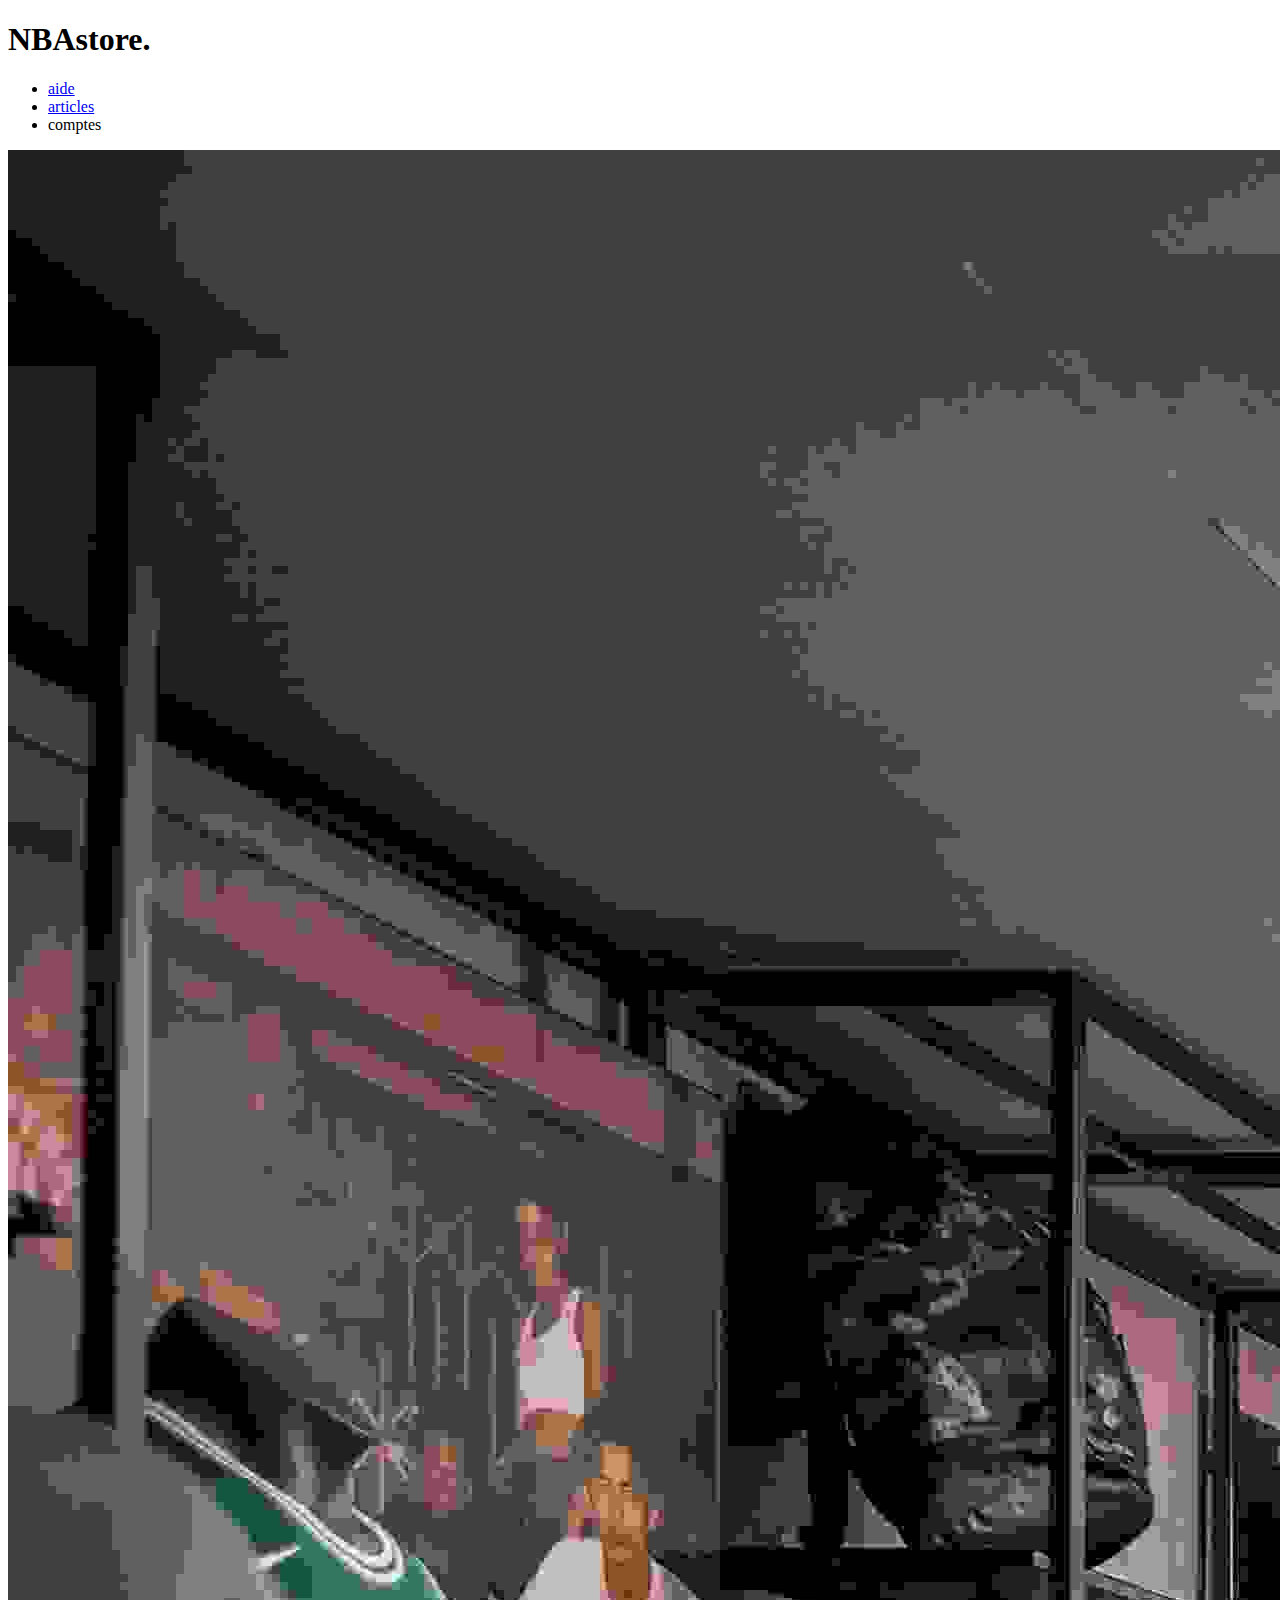
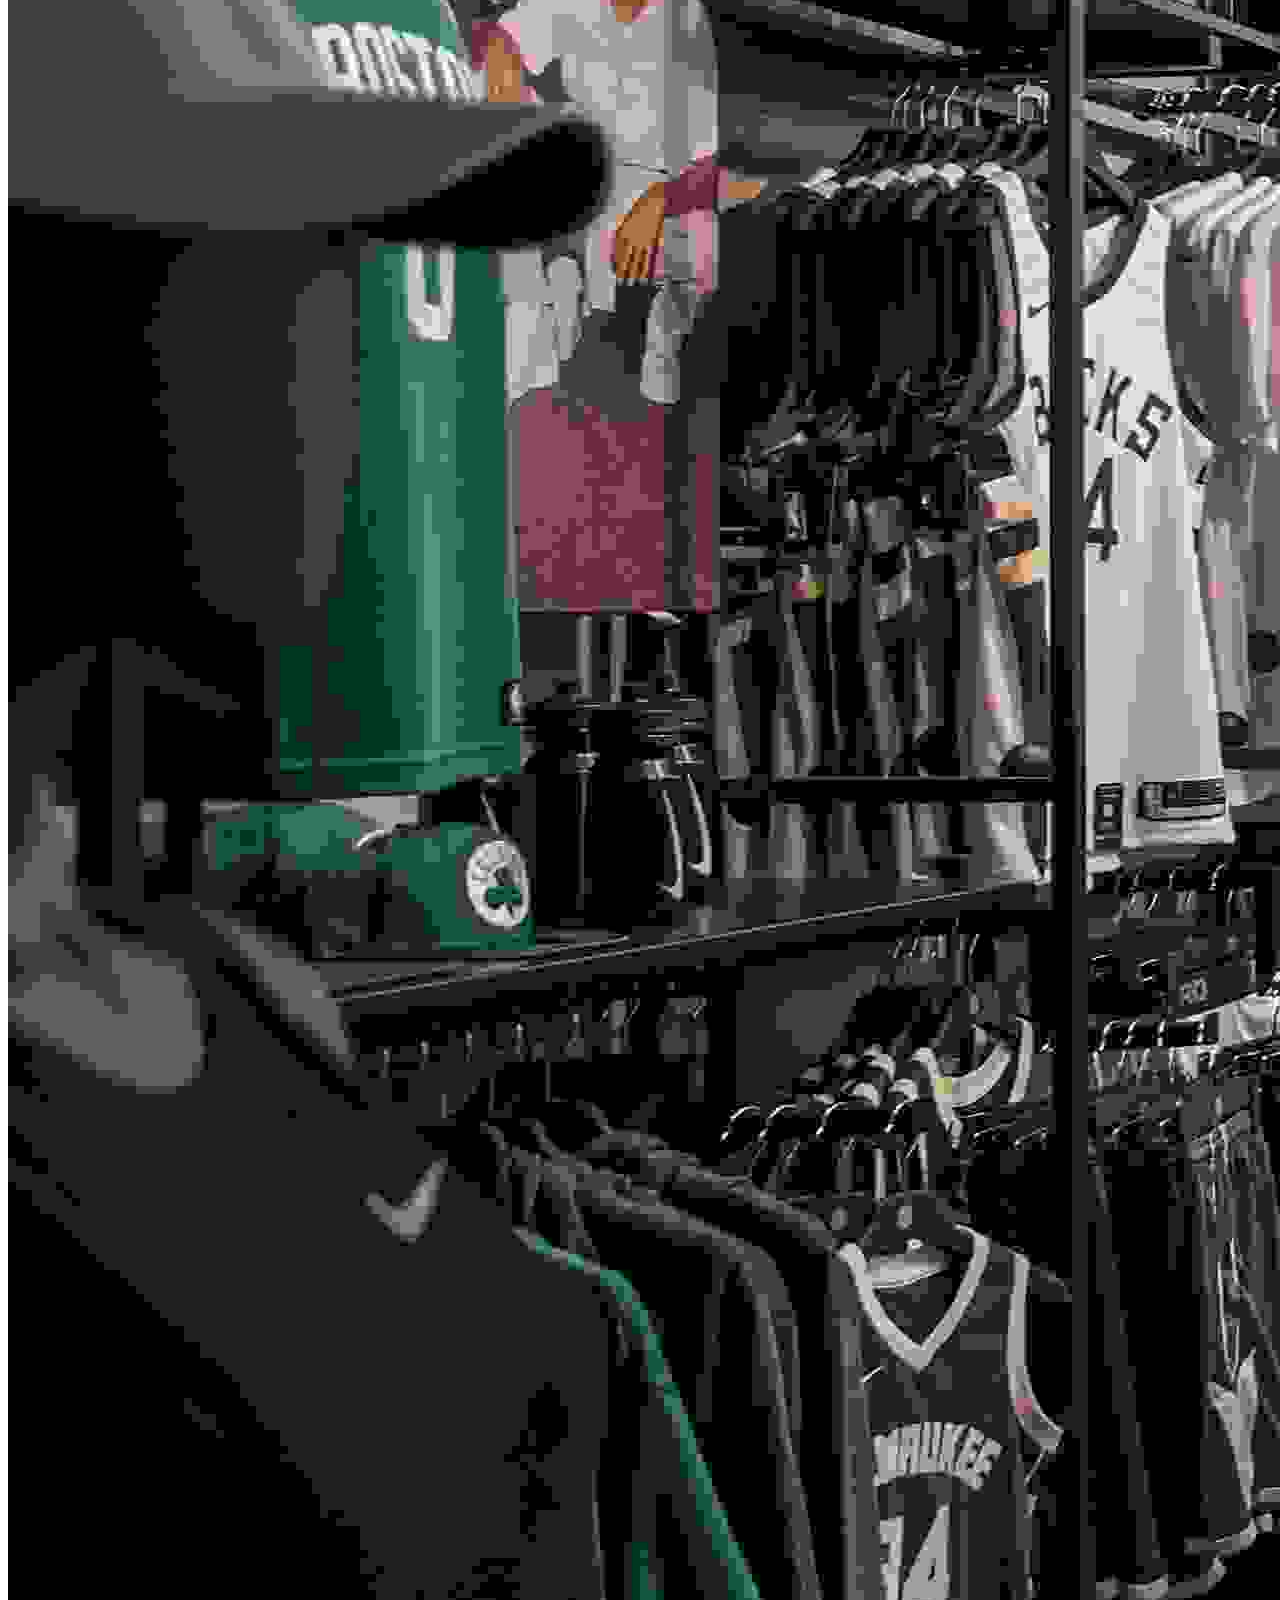
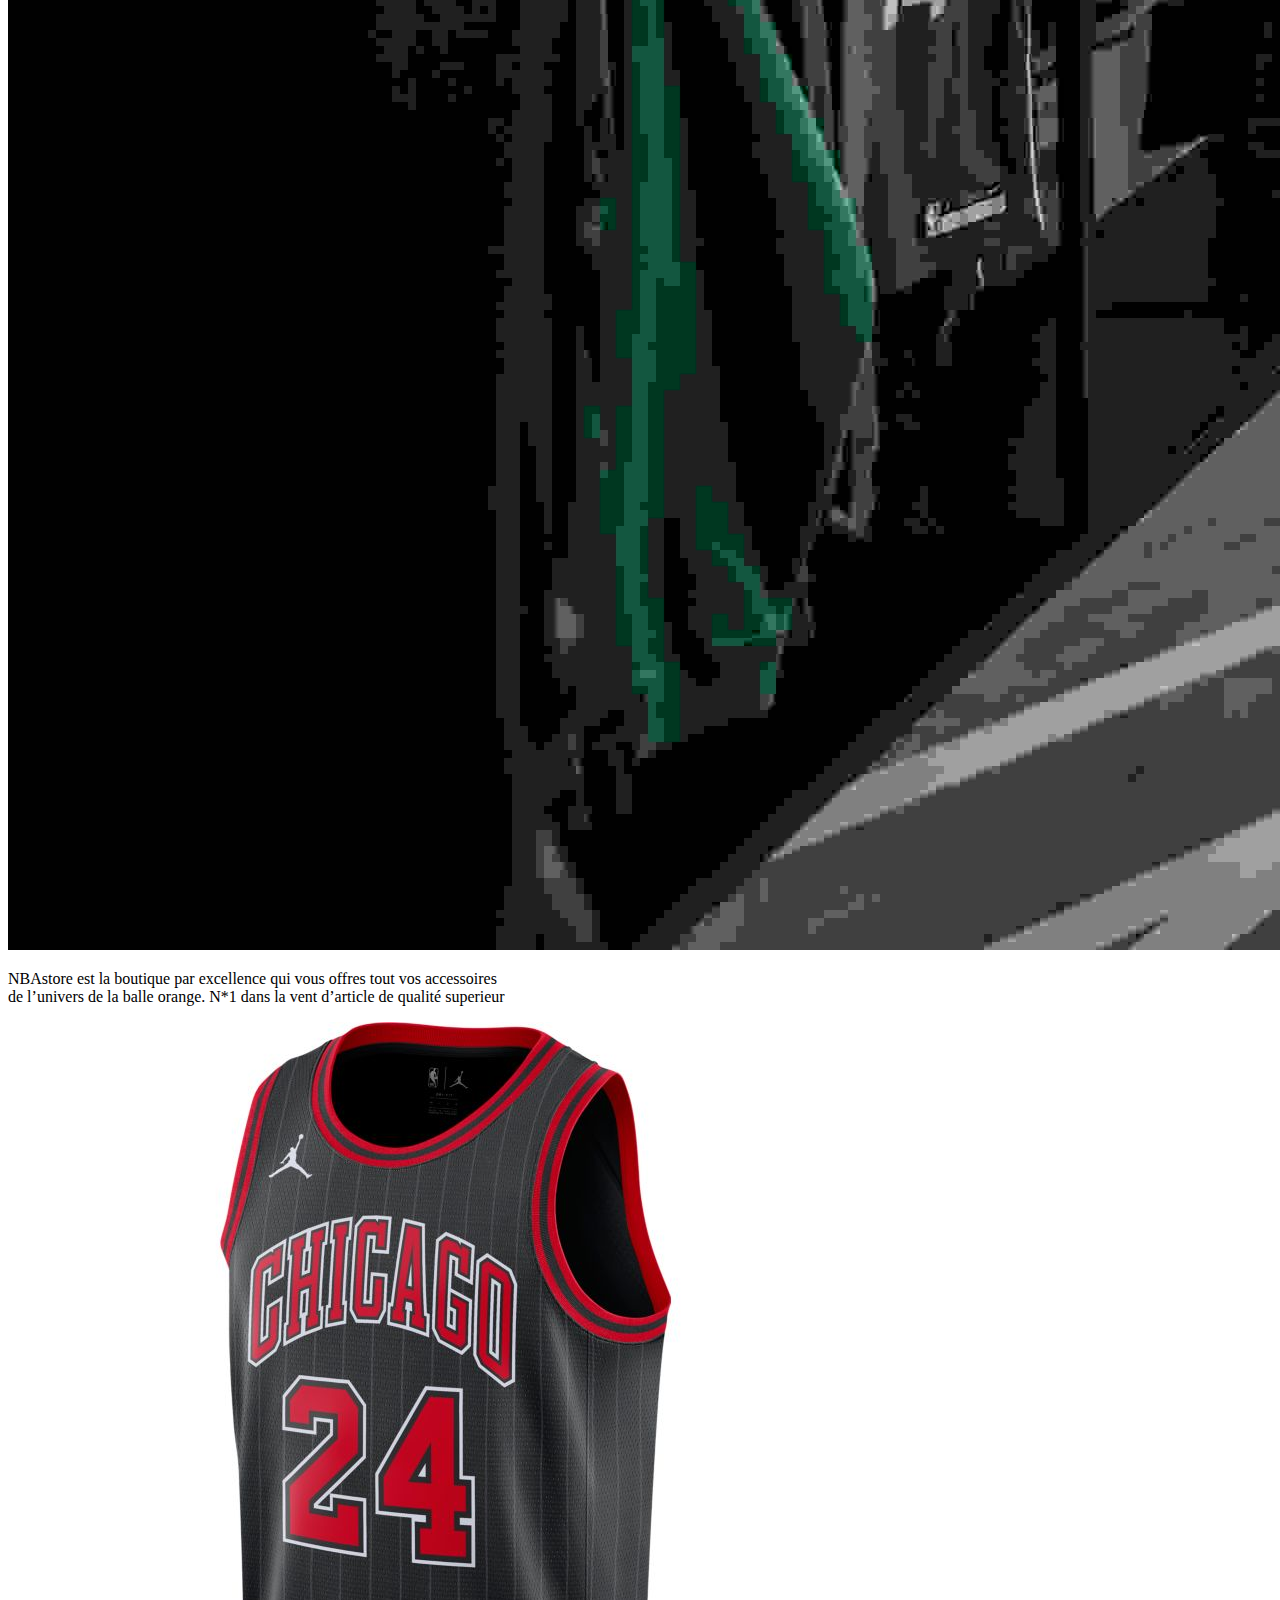
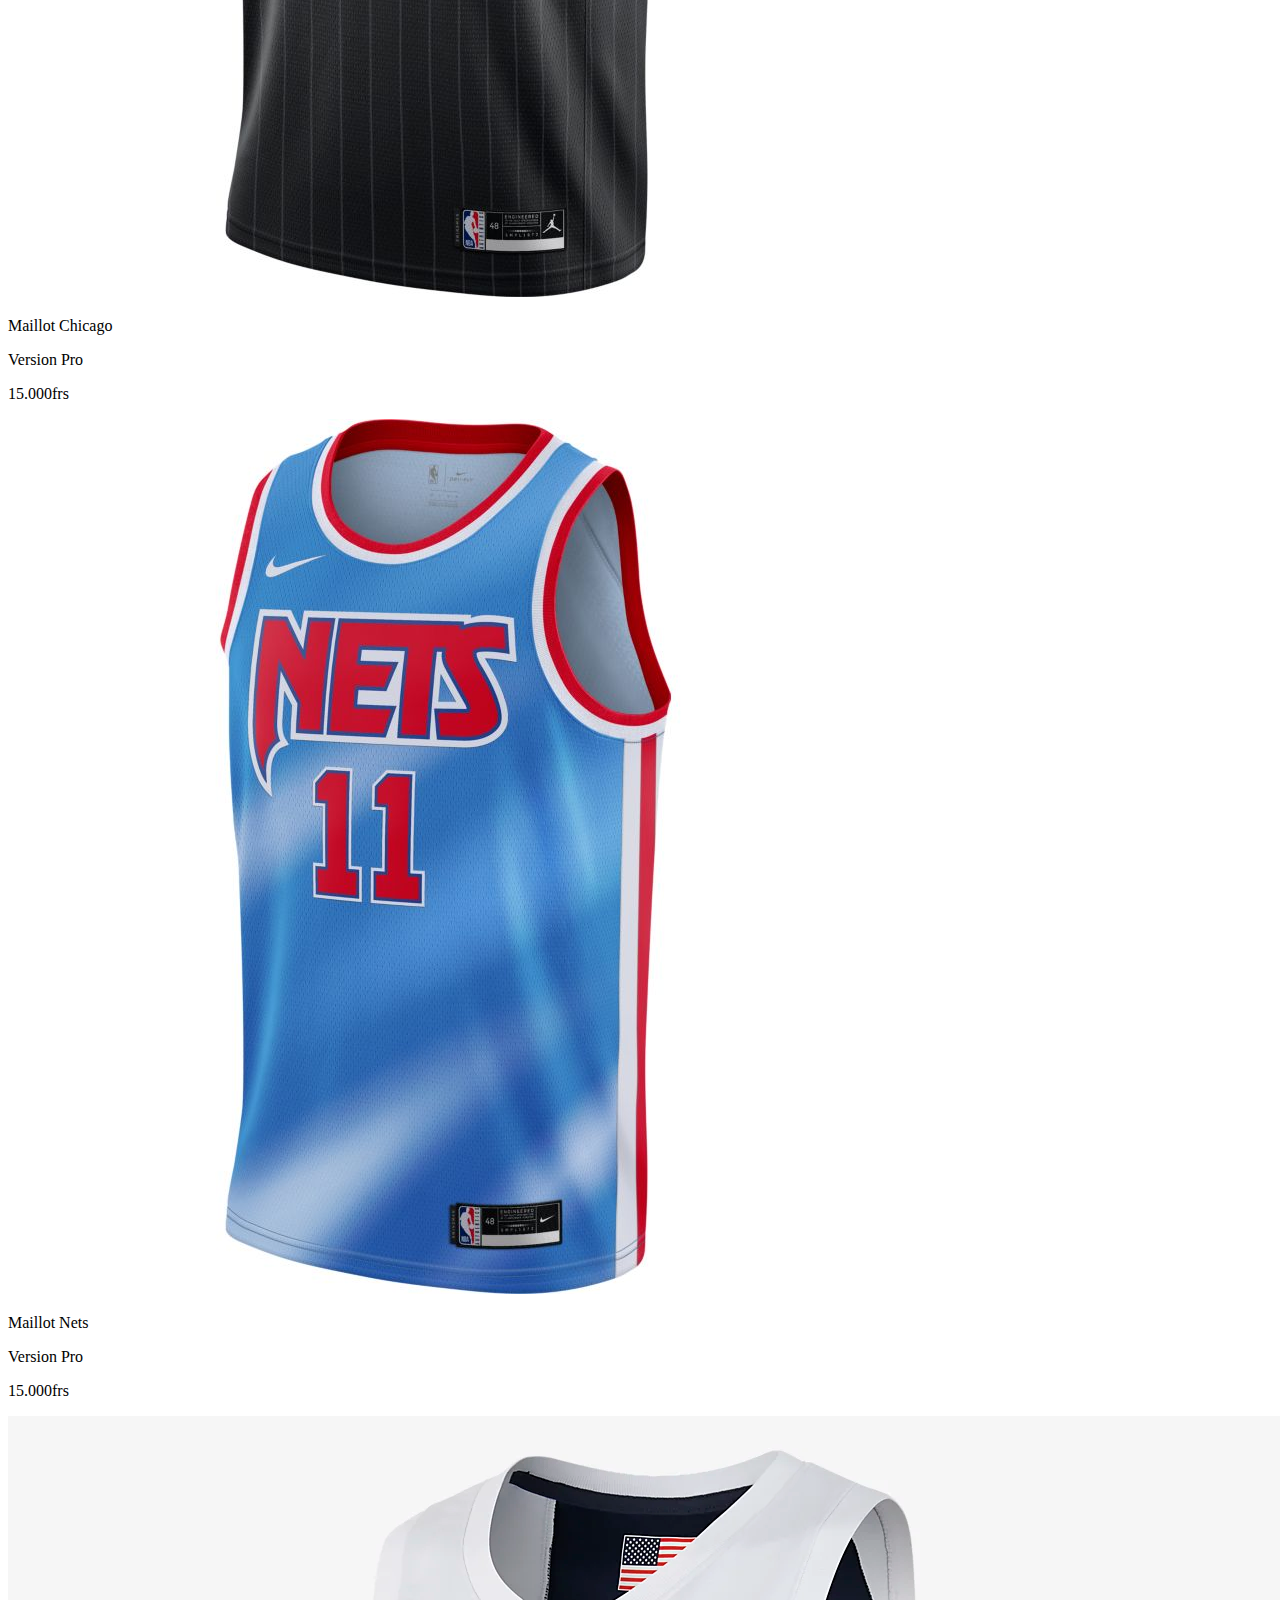
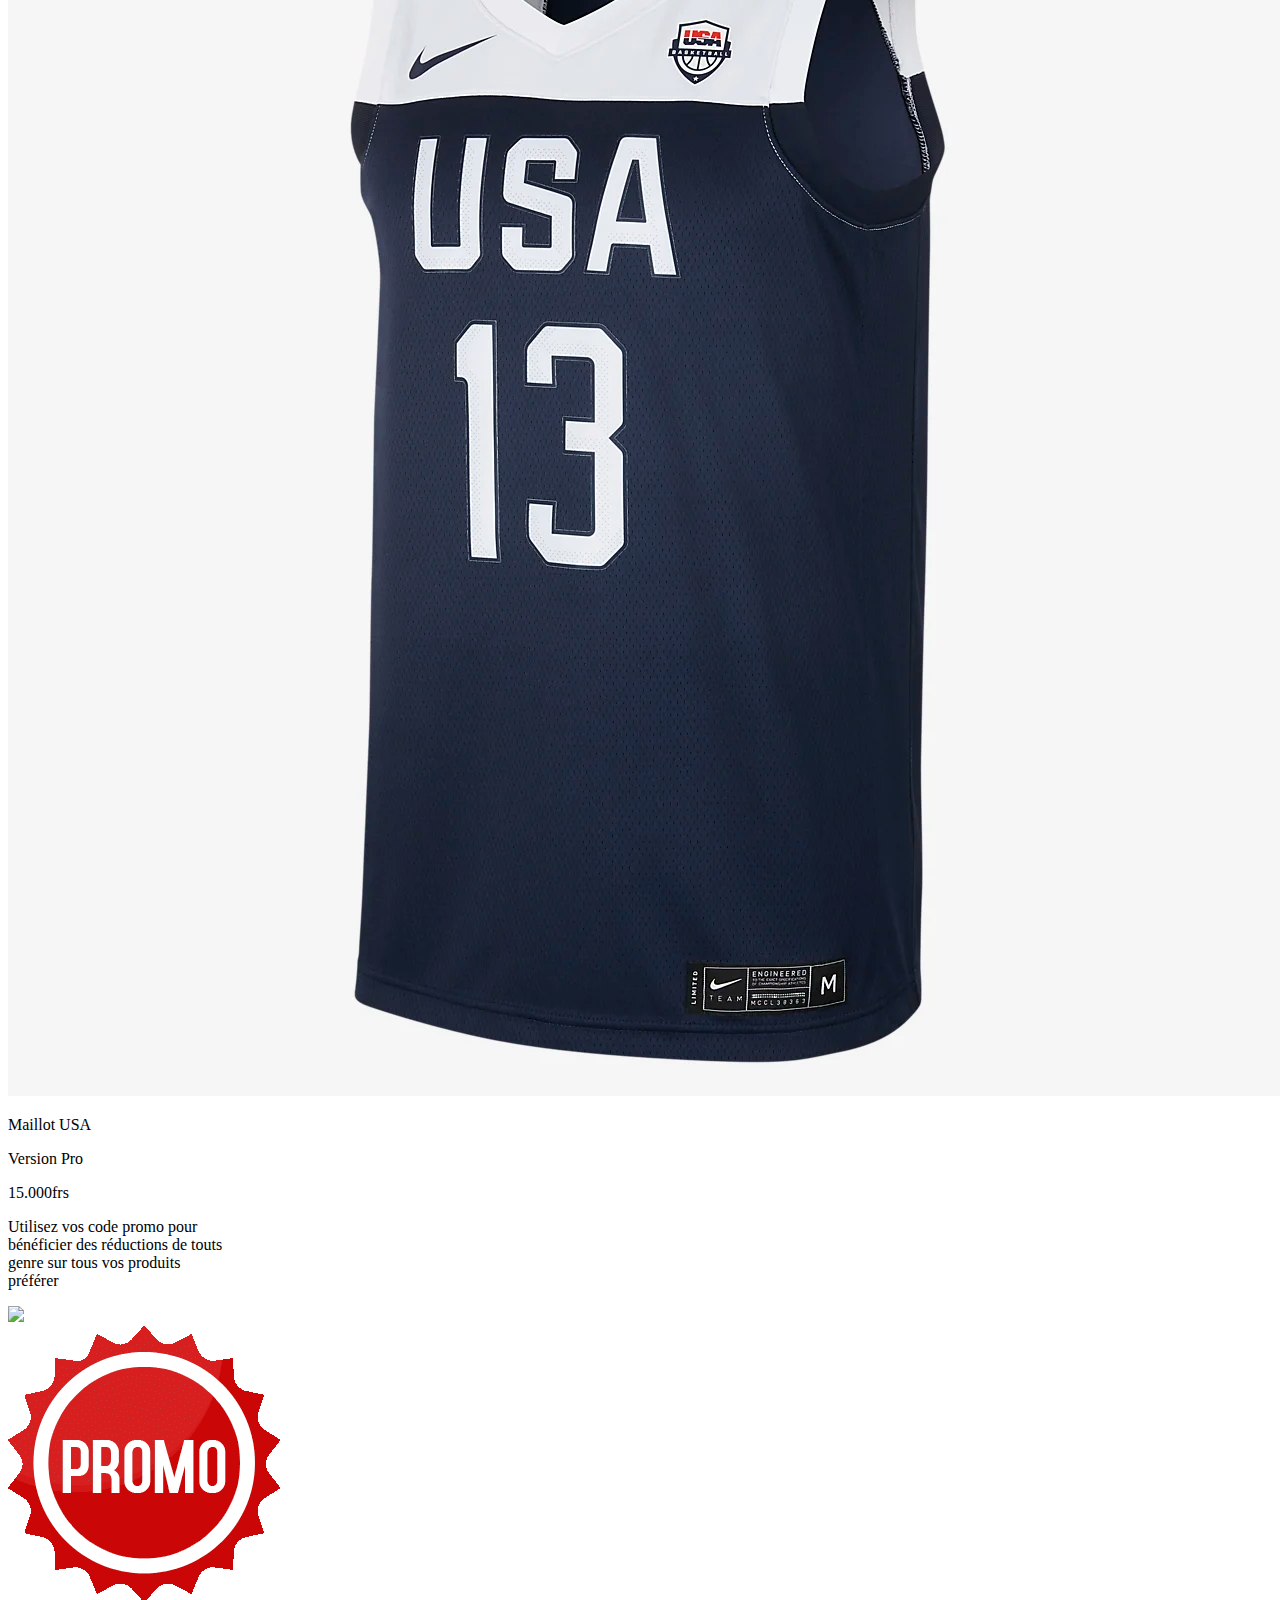
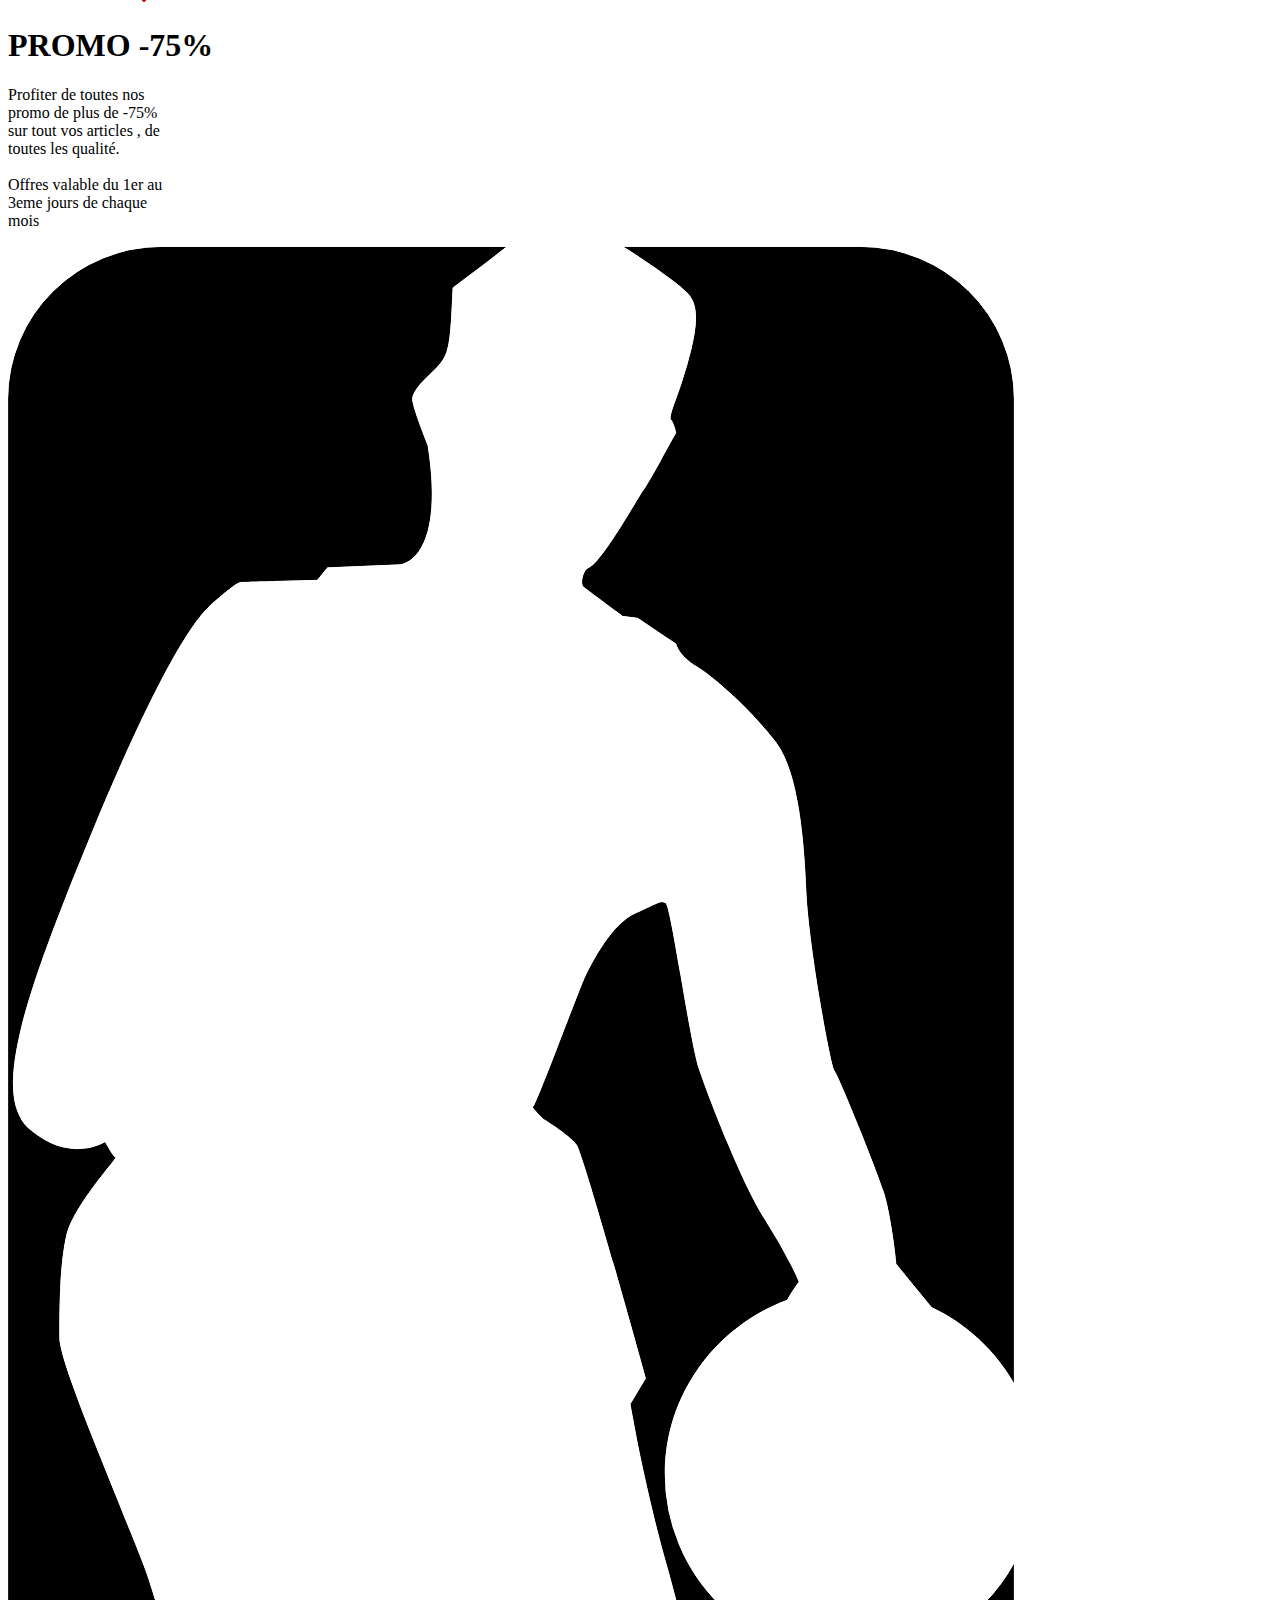
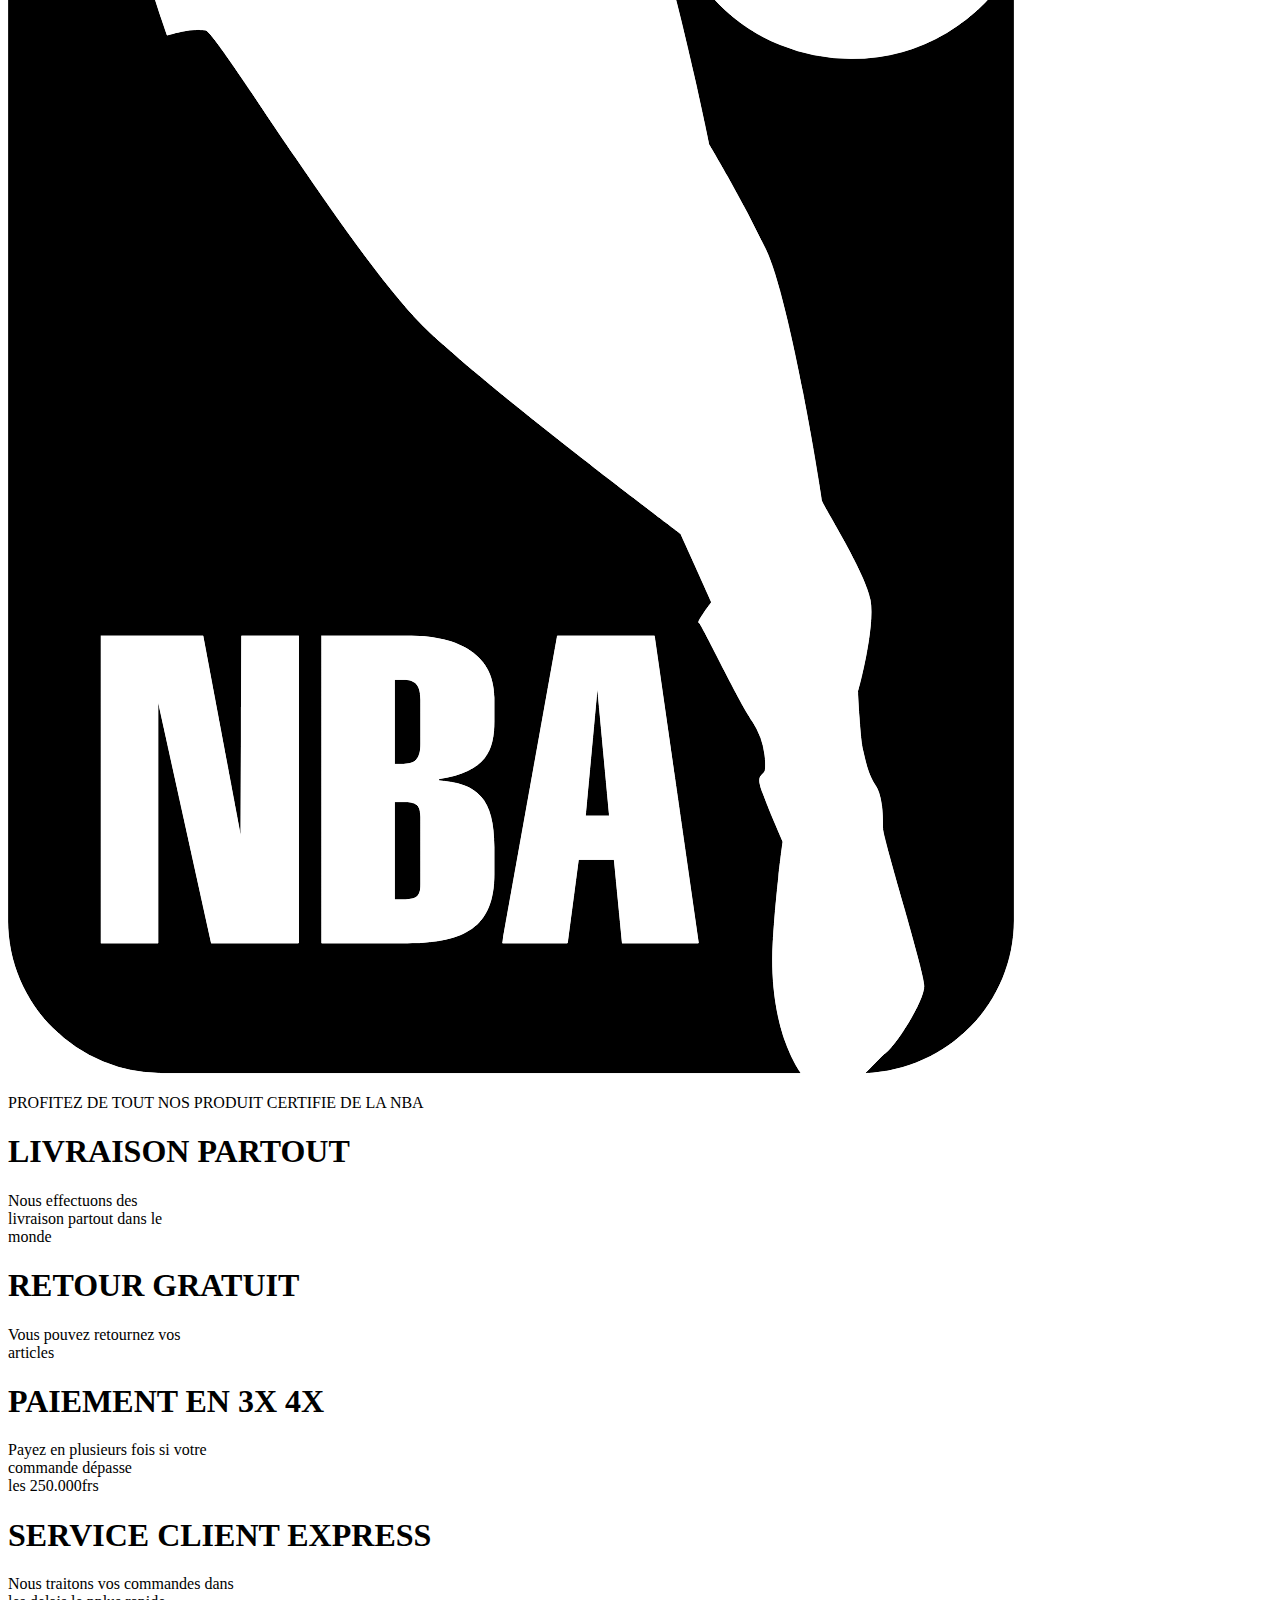
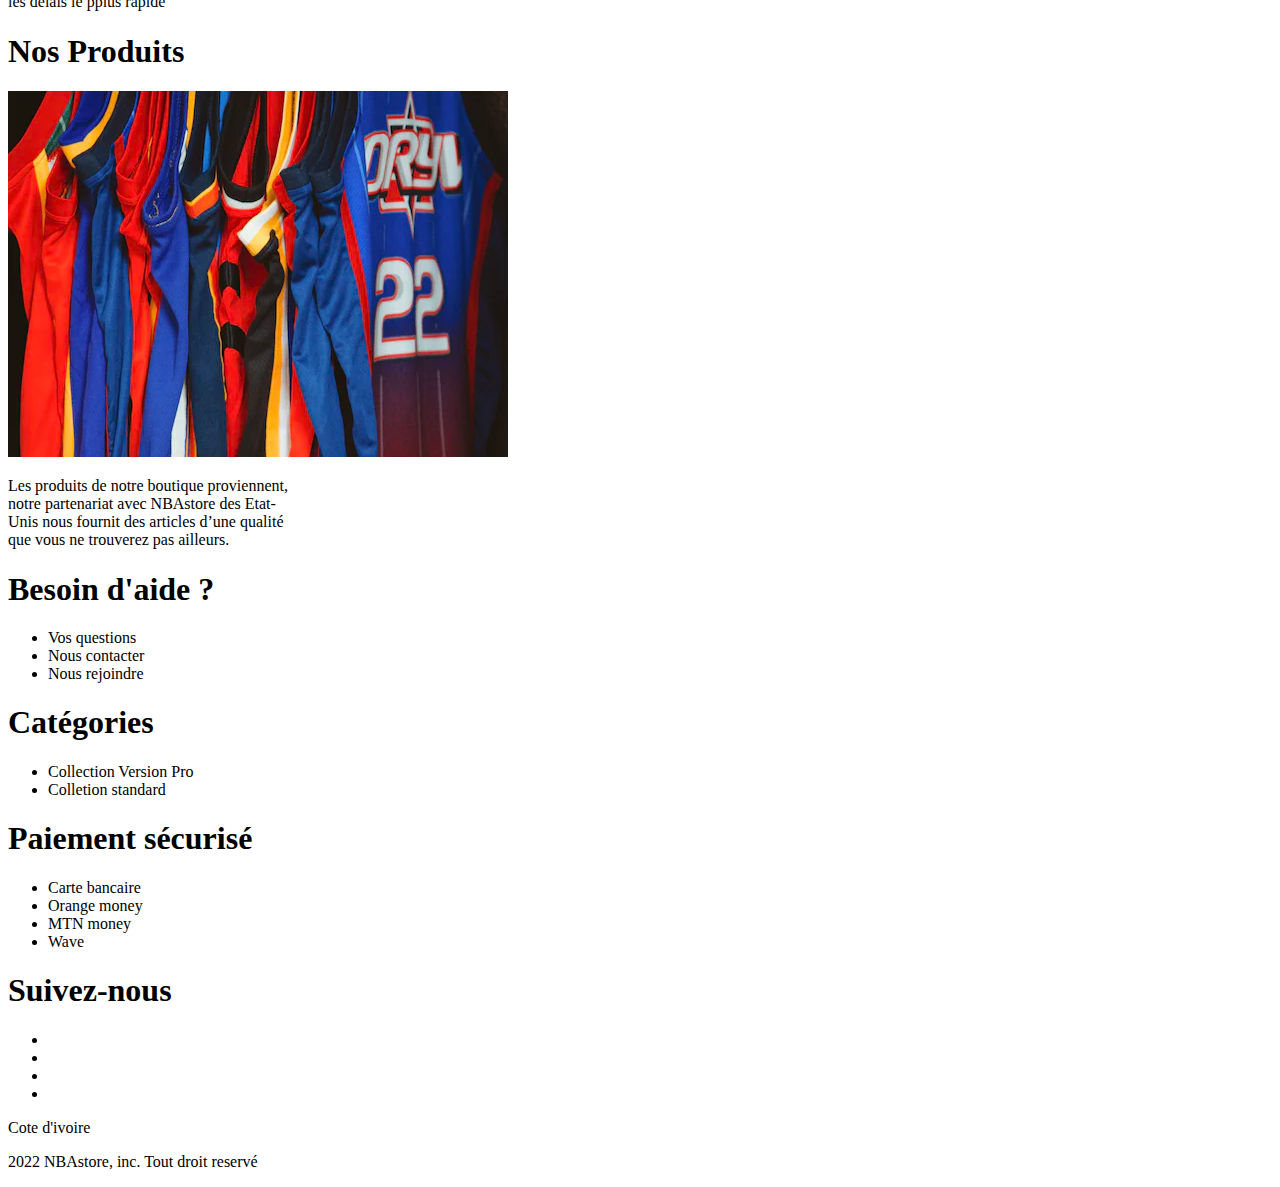
==== html/index.html @ 45d35128 "sauver" ====
<!DOCTYPE html>
<html lang="en">
<head>
    <meta charset="UTF-8">
    <meta http-equiv="X-UA-Compatible" content="IE=edge">
    <meta name="viewport" content="width=device-width, initial-scale=1.0">
    <link rel="stylesheet" href="https://cdnjs.cloudflare.com/ajax/libs/font-awesome/6.3.0/css/all.min.css" integrity="sha512-SzlrxWUlpfuzQ+pcUCosxcglQRNAq/DZjVsC0lE40xsADsfeQoEypE+enwcOiGjk/bSuGGKHEyjSoQ1zVisanQ==" crossorigin="anonymous" referrerpolicy="no-referrer" />
    <link rel="stylesheet" href="style.css">
    <title>Projet e-commerce</title>
</head>

<body>
    <header>
        <h1>NBAstore.</h1>
        <a href="panier.html"><i class="fa fa-solid fa-cart-shopping"></i></a>
        <nav>
            <ul>
                <li><a href="aide.html">aide</a></li>
                <li><a href="#">articles</a></li>
                <li>comptes</li>
            </ul>
        </nav>
    </header>

    <section id="main-idea">
        <div class="space_color"></div>
        <img src="../images/img1.jpg">
        <p>NBAstore est la boutique par excellence qui vous offres tout vos  accessoires<br> de l’univers de la balle orange. N*1 dans la vent d’article de qualité superieur </p>

        <div class="border"></div>

        <div class="offres">
            <div class="offre1">
                <img src="../images/img2.jpg">
                <p>Maillot Chicago</p>
                <p>Version Pro</p>
                <p>15.000frs</p>
            </p><i class="fa-solid fa-cart-shopping"></i>
        </div>
        <div class="offre2">
            <img src="../images/img3.jpg">
            <p>Maillot Nets</p>
            <p>Version Pro</p>
            <p>15.000frs</p>
        </p><i class="fa-solid fa-cart-shopping"></i>
    </div>
    <div class="offre3">
        <img src="../images/img4.webp">
        <p>Maillot USA</p>
        <p>Version Pro</p>
        <p>15.000frs</p>
    </p><i class="fa-solid fa-cart-shopping"></i>
</div>
    </section>

    <section id="body">
        <div class="code-promo">
            <p>Utilisez vos code promo  pour<br> bénéficier des réductions de touts<br> genre sur tous vos produits<br>
                préférer</p>

                <img src="images/code-promo-strategie-webmarketing.png">
    </div>
    <div class="promo">
        <img src="../images/promo-forfait.png">

        <h1>PROMO -75%</h1>
        <p>Profiter de toutes nos<br> promo de plus  de -75% <br>sur tout vos articles , de<br> toutes les qualité. <br><br>

            Offres valable du 1er au<br> 3eme jours de chaque<br> mois</p>

    </div>

    <div class="bonus">
        <img src="../images/R.png">
        <p>PROFITEZ DE TOUT NOS PRODUIT CERTIFIE DE LA NBA</p>

    </div>

    </section>

    <section id="avantages">
        <div class="avantage1">
            <i class="fa-solid fa-globe"></i>
            <h1>LIVRAISON PARTOUT</h1>
            <p>Nous effectuons des<br>
livraison partout dans le<br>
              monde</p>
            </div>

            <div class="avantage2">
                <i class="fa-solid fa-right-left"></i>
                <h1>RETOUR GRATUIT</h1>
                <p>Vous pouvez retournez vos<br>
                    articles</p>
            </div>

            <div class="avantage3">
                <i class="fa-sharp fa-solid fa-dollar-sign"></i>
                <h1>PAIEMENT EN 3X 4X</h1>
                <p>Payez en plusieurs fois si votre<br>
                    commande dépasse <br>les
                               250.000frs</p>
            </div>

            <div class="avantage4">
                <i class="fa-solid fa-handshake-angle"></i>
                <h1>SERVICE CLIENT EXPRESS</h1>
                <p>Nous traitons vos commandes dans<br>
                    les delais le pplus rapide</p>
            </div>
    </section>

    <div class="bulle">
        <h1>Nos Produits </h1>
        <img src="../images/bulle.webp">
        <p>Les produits de notre boutique  proviennent,<br>
            notre partenariat avec NBAstore des Etat-<br>Unis nous fournit des articles d’une qualité<br> que vous ne trouverez pas ailleurs.  </p>

    </div>







    <footer>
        <div class="div">
        <div class="div1">
        <h1>Besoin d'aide ?</h1>
        <ul>
            <li>Vos questions</li>
            <li>Nous contacter</li>
            <li>Nous rejoindre</li>
        </ul>
</div>

<div class="div2">
        <h1>Catégories</h1>
        <ul>
            <li>Collection Version Pro</li>
            <li>Colletion standard</li>
        </ul>
    </div>

    <div class="div3">
        <h1>Paiement sécurisé</h1>
        <ul>
            <li>Carte bancaire</li>
            <li>Orange money</li>
            <li>MTN money</li>
            <li>Wave</li>
        </ul>
    </div>

    <div class="div4">
        <h1>Suivez-nous</h1>
        <ul>
        <li><i class="fa-brands fa-facebook-f"></i></li>
        <li><i class="fa-brands fa-instagram"></i></li>
        <li><i class="fa-brands fa-twitter"></i></li>
        <li><i class="fa-brands fa-youtube"></i></li>
    </ul>
    </div>

    <div class="div5">
        <p><i class="fa-solid fa-location-dot"></i>Cote d'ivoire</p>
        <p><i class="fa-regular fa-copyright"></i>2022 NBAstore, inc. Tout droit reservé</p>
    </div>
</div>
    </footer>
    
</body>

</html>
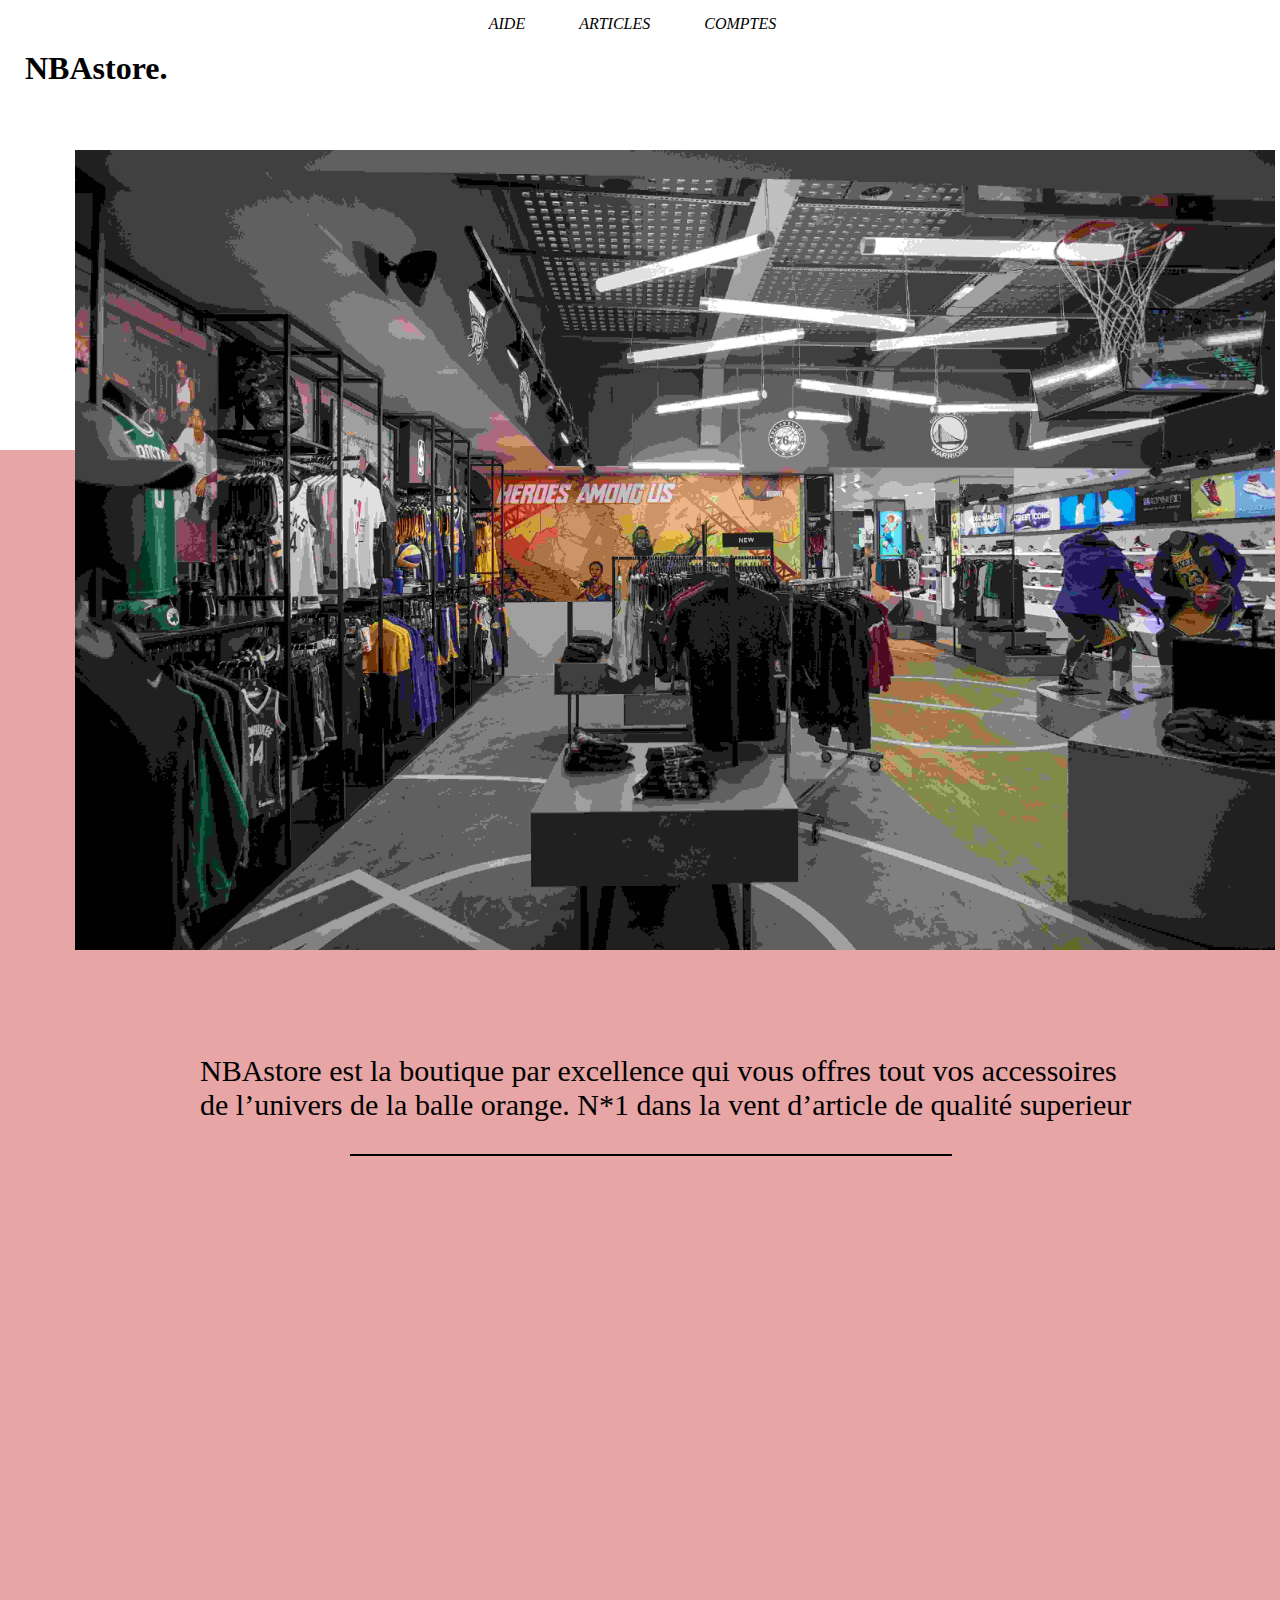
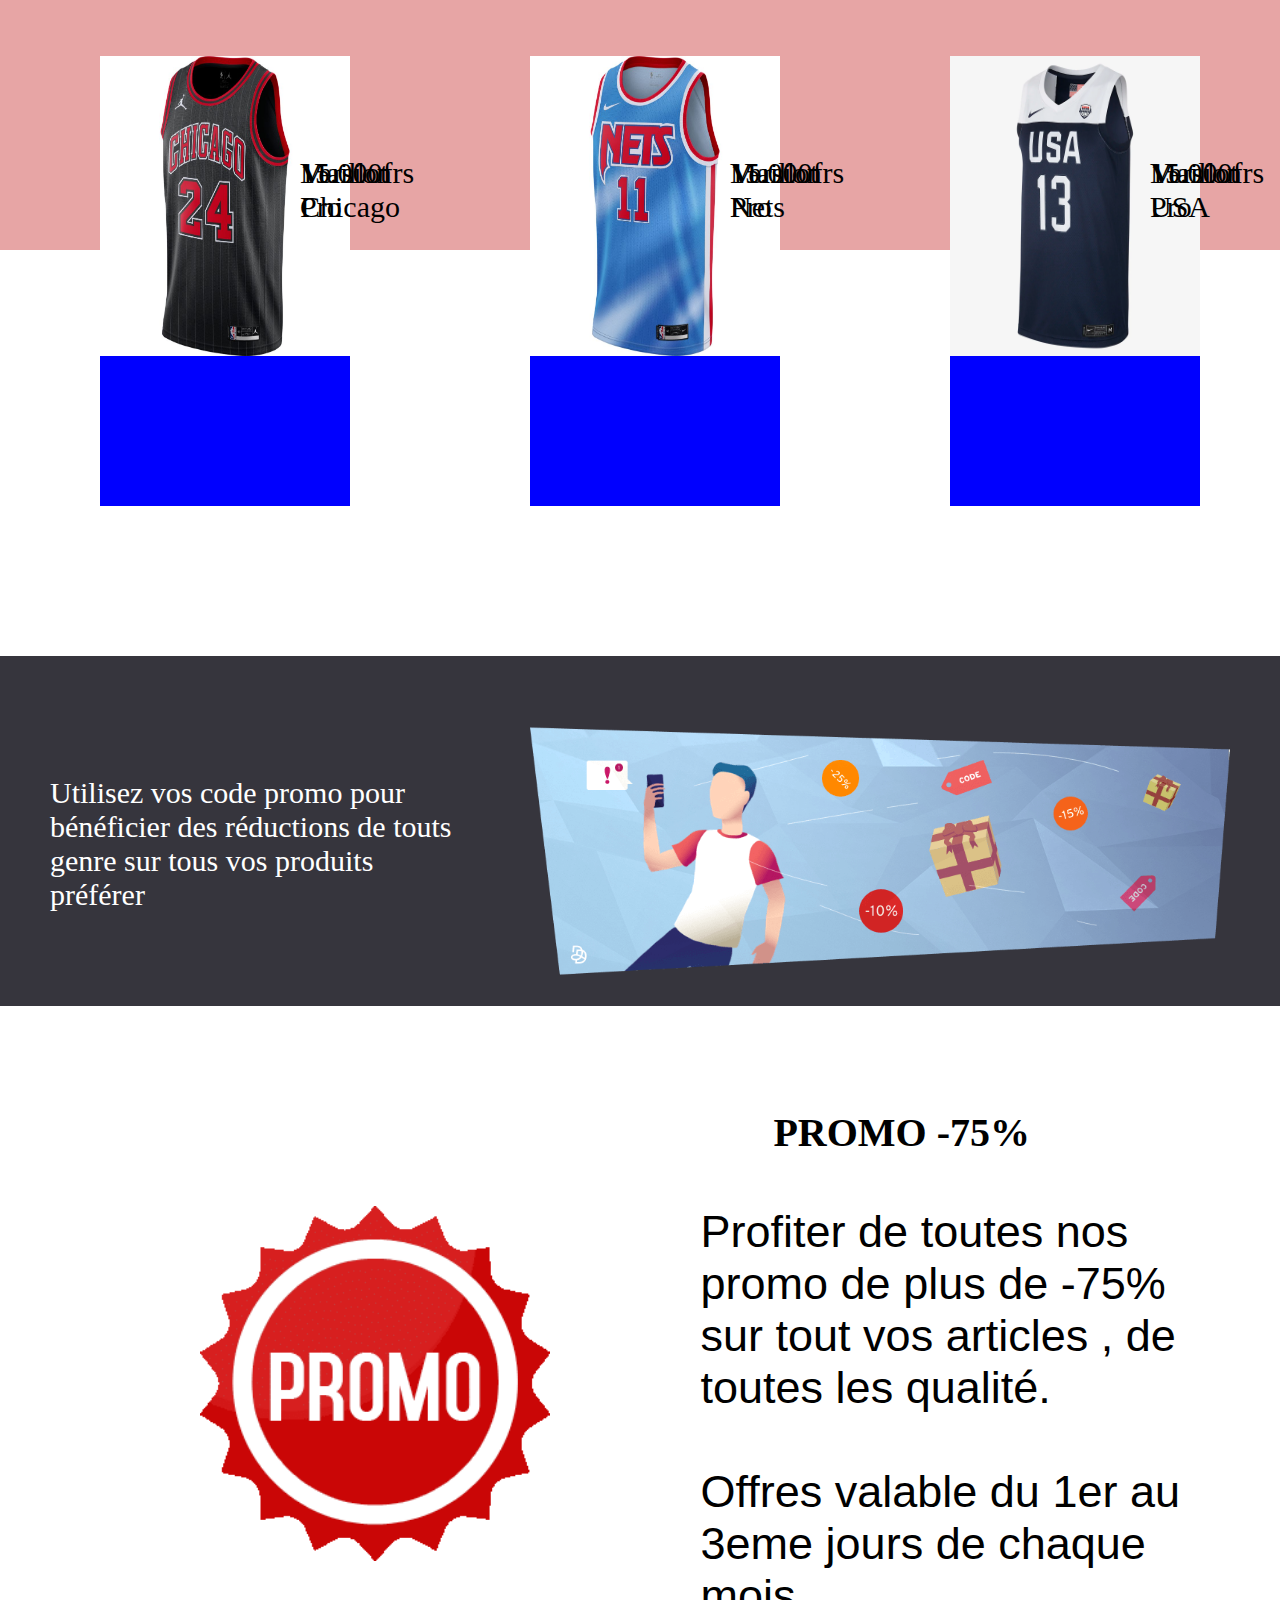
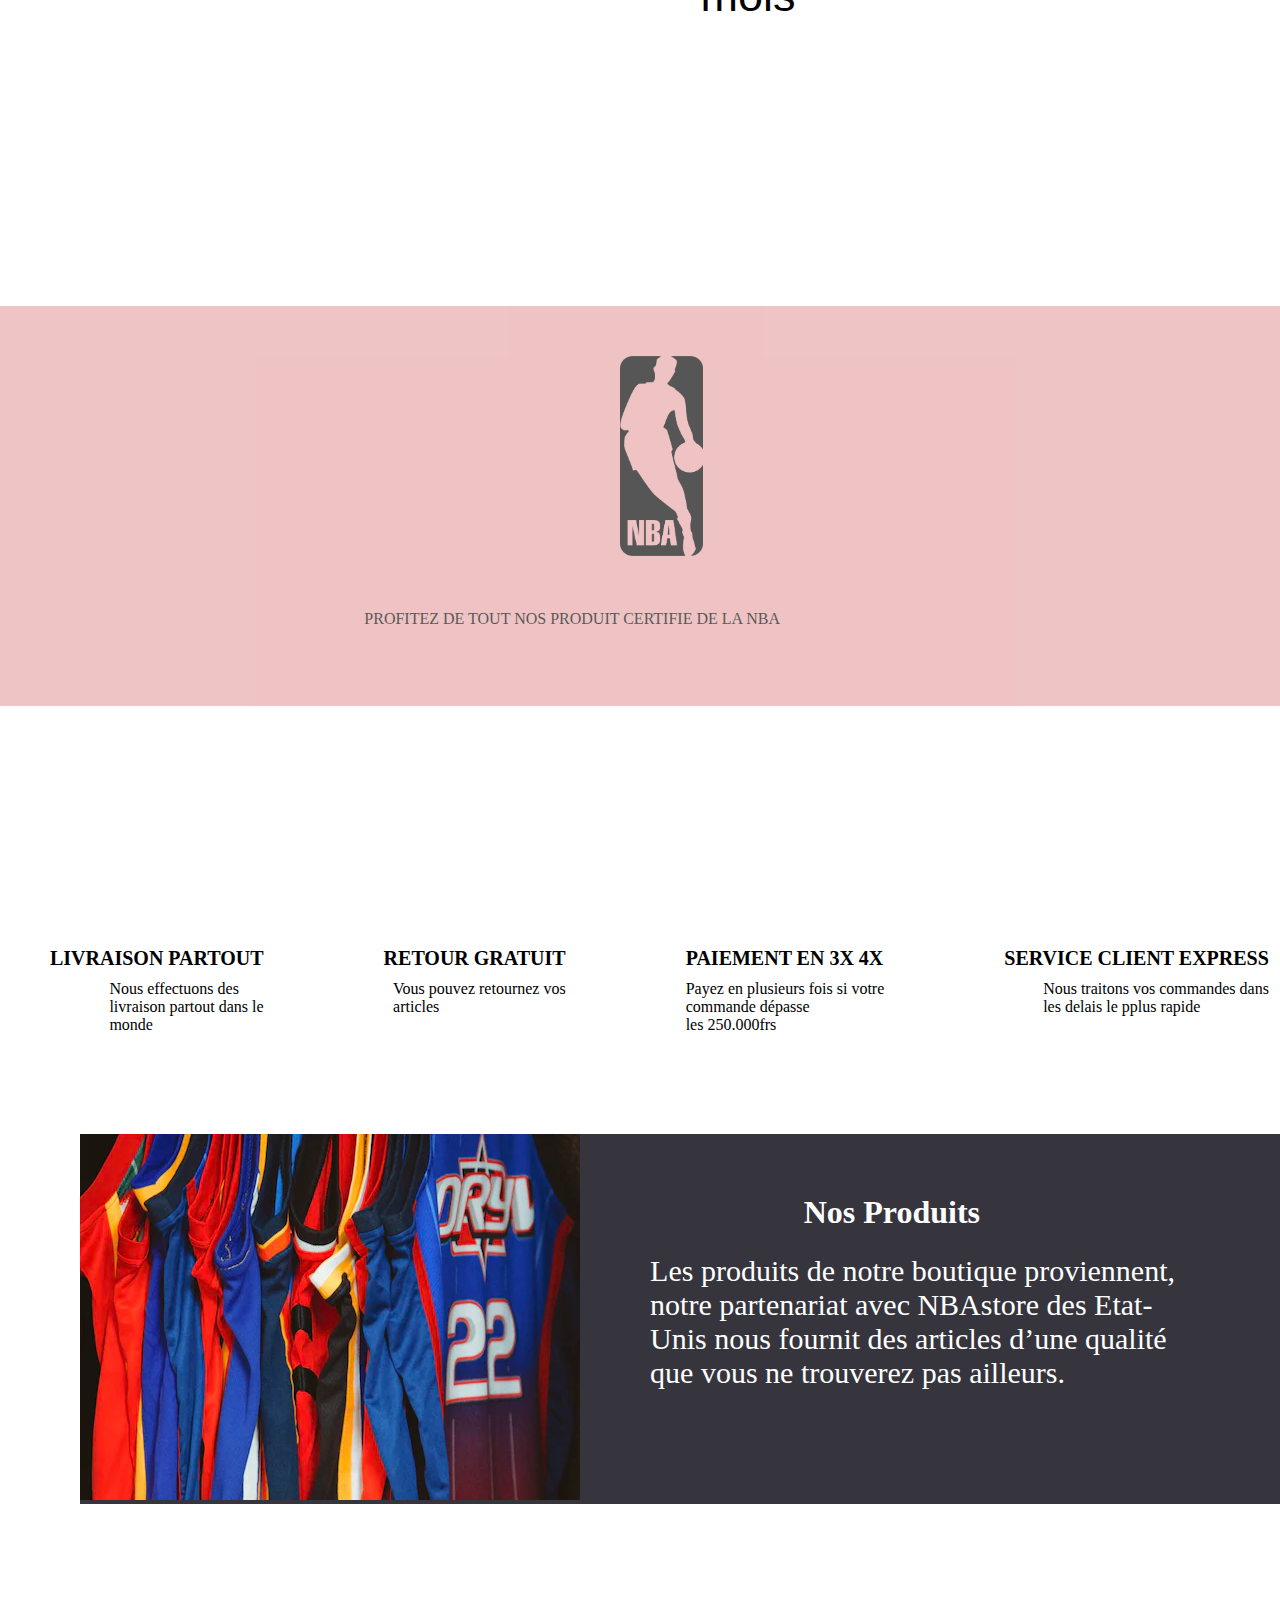
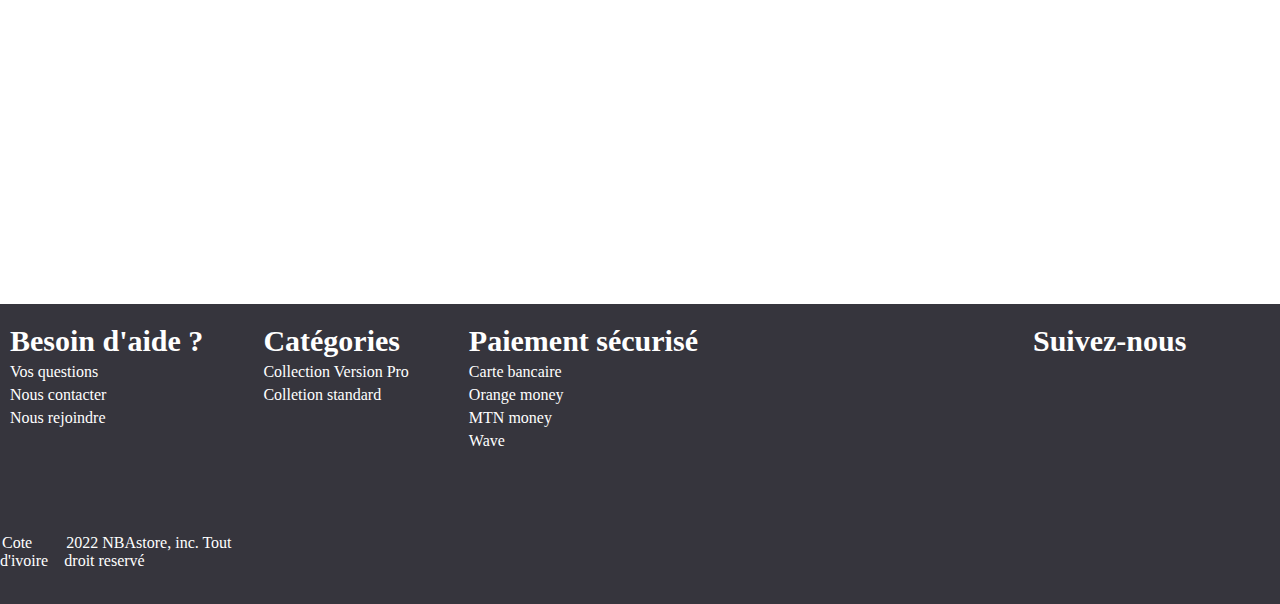
==== commit 3818f022: "sauvegarde" ====
--- a/html/index.html
+++ b/html/index.html
@@ -5,17 +5,17 @@
     <meta http-equiv="X-UA-Compatible" content="IE=edge">
     <meta name="viewport" content="width=device-width, initial-scale=1.0">
     <link rel="stylesheet" href="https://cdnjs.cloudflare.com/ajax/libs/font-awesome/6.3.0/css/all.min.css" integrity="sha512-SzlrxWUlpfuzQ+pcUCosxcglQRNAq/DZjVsC0lE40xsADsfeQoEypE+enwcOiGjk/bSuGGKHEyjSoQ1zVisanQ==" crossorigin="anonymous" referrerpolicy="no-referrer" />
-    <link rel="stylesheet" href="style.css">
+    <link rel="stylesheet" href="../css/style.css">
     <title>Projet e-commerce</title>
 </head>
 
 <body>
     <header>
         <h1>NBAstore.</h1>
-        <a href="panier.html"><i class="fa fa-solid fa-cart-shopping"></i></a>
+        <a href="../html/panier.html"><i class="fa fa-solid fa-cart-shopping"></i></a>
         <nav>
             <ul>
-                <li><a href="aide.html">aide</a></li>
+                <li><a href="../html/aide.html">aide</a></li>
                 <li><a href="#">articles</a></li>
                 <li>comptes</li>
             </ul>
@@ -58,7 +58,7 @@
             <p>Utilisez vos code promo  pour<br> bénéficier des réductions de touts<br> genre sur tous vos produits<br>
                 préférer</p>
 
-                <img src="images/code-promo-strategie-webmarketing.png">
+                <img src="../images/code-promo-strategie-webmarketing.png">
     </div>
     <div class="promo">
         <img src="../images/promo-forfait.png">
--- a/css/style.css
+++ b/css/style.css
@@ -0,0 +1,354 @@
+/* GENERALE */
+*
+{
+    padding: 0;
+    margin: 0;
+}
+a
+{
+    list-style: none;
+    text-decoration: none;
+    color: black;
+}
+
+
+/* HEADER */
+header
+{
+   height: 150px;
+}
+
+header h1
+{
+   padding-left: 25px;
+   padding-top: 50px;
+   position: absolute;
+}
+
+header  nav
+{
+   position: relative;
+   text-align: center;
+
+}
+header nav ul
+{
+   margin: 0 auto;
+padding-top: 15px;
+
+}
+header nav ul li
+{
+   list-style: none;
+   text-decoration: none;
+   display: inline;
+   font-style: italic;
+   text-transform: uppercase;
+   margin-left: 25px;
+   padding-right: 25px;
+}
+header i
+{
+   float: right;
+   position: relative;
+   padding-right: 15px;
+   font-size: 25px;
+   padding-top: 60px;
+}
+
+/* MAIN-IDEA */
+#main-idea .space_color
+{
+    margin-top: 300px;
+    background-color: #E7A5A5;
+    height:1400px;
+    width: 100%;
+    position: absolute;
+}
+#main-idea img
+{
+    width: 1200px;
+    position: relative;
+    left: 75px;
+    bottom: 0px;
+    top: 0px;
+}
+#main-idea p
+{
+    position: absolute;
+    left: 200px;
+    margin-top: 100px;
+    font-size: 30px;
+}
+#main-idea .border
+{
+    position: relative;
+    border: 1px solid;
+    left: 350px;
+    top: 200px;
+    width: 600px;
+
+}
+#main-idea .offres .offre1
+{
+    position: relative;
+width: 250px;
+height: 450px;
+background-color: blue;
+left: 100px;
+top: 700px;
+}
+#main-idea .offres
+{
+    display: flex;
+    
+}
+#main-idea .offres p
+{}
+#main-idea .offres .offre1 img
+{
+    position: absolute;
+   width: 250px; 
+   height: 300px;
+   left: 0;
+}
+#main-idea .offres .offre2 img
+{
+    position: absolute;
+   width: 250px; 
+   height: 300px;
+   left: 0;
+}
+#main-idea .offres .offre3 img
+{
+    position: absolute;
+   width: 250px; 
+   height: 300px;
+   left: 0;
+}
+#main-idea .offres .offre2
+{
+    position: relative;
+width: 250px;
+height: 450px;
+background-color: blue;
+left: 280px;
+top: 700px;
+}
+#main-idea .offres .offre3
+{
+    position: relative;
+width: 250px;
+height: 450px;
+background-color: blue;
+left: 450px;
+top: 700px;
+}
+#main-idea .border .offres p
+{
+    position: absolute;
+    bottom: 0;
+    left: 0;
+}
+
+/* BODY */
+.code-promo
+{
+    position: relative;
+    height: 350px;
+    width: 100%;
+    background-color:#36353D;
+    top: 850px;
+}
+.code-promo p
+{
+    float: left;
+    color:white;
+    font-size: 30px;
+    padding-left: 50px;
+    padding-top: 120px;
+}
+.code-promo img
+{
+    width: 700px;
+    height: 250px;
+    position:absolute;
+    right: 50px;
+    bottom: 30px;
+}
+
+/* PROMO */
+.promo
+{
+    position: relative;
+    top: 1050px;
+}
+.promo img
+{
+    width: 350px;
+    float: left;
+    padding-left: 200px;
+}
+.promo h1
+{
+    position: absolute;
+    right: 0;
+    bottom: 50px;
+    padding-right: 250px;
+    font-size: 40px;
+    text-align: center;
+}
+.promo p
+{
+    font-family:'Segoe UI', Tahoma, Geneva, Verdana, sans-serif;
+    position: absolute;
+    right: 0;
+    font-size: 45px;
+    margin-right: 100px;
+}
+.promo h1,p
+{
+    float:right ;
+}
+.bonus
+{
+    position: relative;
+    top: 1750px;
+    width: 100%;
+    height: 400px;
+    background-color: #E7A5A5;
+    opacity: 66%;
+}
+.bonus img
+{
+    text-align: center;
+    padding-top: 50px;
+    padding-left: 70px;
+    height: 200px;
+}
+.bonus  p
+{
+    position: absolute;
+    right: 500px;
+    padding-top: 50px;
+}
+
+/* AVANTAGES */
+#avantages i
+{
+    padding-bottom: 25px;
+    padding-left: 60px;
+    text-align: center;
+    font-size: 80px;
+}
+#avantages
+{
+    margin-left: 50px;
+    position: relative;
+    top: 1900px;
+    display: flex;
+    gap: 120px;
+}
+#avantages h1
+{
+    font-size: 20px;
+    padding-bottom: 10px;
+}
+#avanntages p
+{
+
+}
+
+/* BULLE */
+.bulle
+{
+    color: white;
+    width: 1200px;
+    position: relative;
+    left: 80px;
+    top: 2000px;
+    /*margin-bottom: 2500px;*/
+    background-color: #36353D;
+}
+.bulle img
+{
+    
+}
+.bulle h1
+{
+    position: absolute;
+    right: 300px;
+    top: 60px;
+}
+.bulle p
+{
+    position: absolute;
+    font-size: 30px;
+    top: 120px;
+    right: 90px;
+    padding-right: 15px;
+}
+
+
+
+/* FOOTER */
+
+footer
+{
+    margin: 0px;
+    padding: 0px;
+    margin-top: 400px;
+    background-color: #36353D;
+    height: 300px;
+    color: white;
+    font-style: normal;
+    position: relative;
+    top: 2000px;
+}
+footer .div
+{
+    padding-top: 20px;
+    padding-left: 10px;
+    display: flex;
+    gap: 60px;
+}
+footer .div h1
+{
+    font-weight: 0;
+    font-size: 30px;
+}
+footer .div .div4
+{
+    margin-left: 250px;
+}
+footer .div .div4 ul 
+{
+    padding-top: 5px;
+    font-size: 25px;
+    gap: 40px;
+    display: flex;
+    float: right;
+}
+footer .div .div4 h1
+{
+    margin-left: 25px;
+}
+footer .div .div5
+{
+    display: flex;
+    position: absolute;
+    float: left;
+    top: 230px;
+    right: 80%;
+    margin-left: 0px;
+}
+footer .div .div5 i
+{
+    padding-right: 2px;
+}
+
+footer .div ul li
+{
+    padding-top: 5px;
+    list-style: none;
+}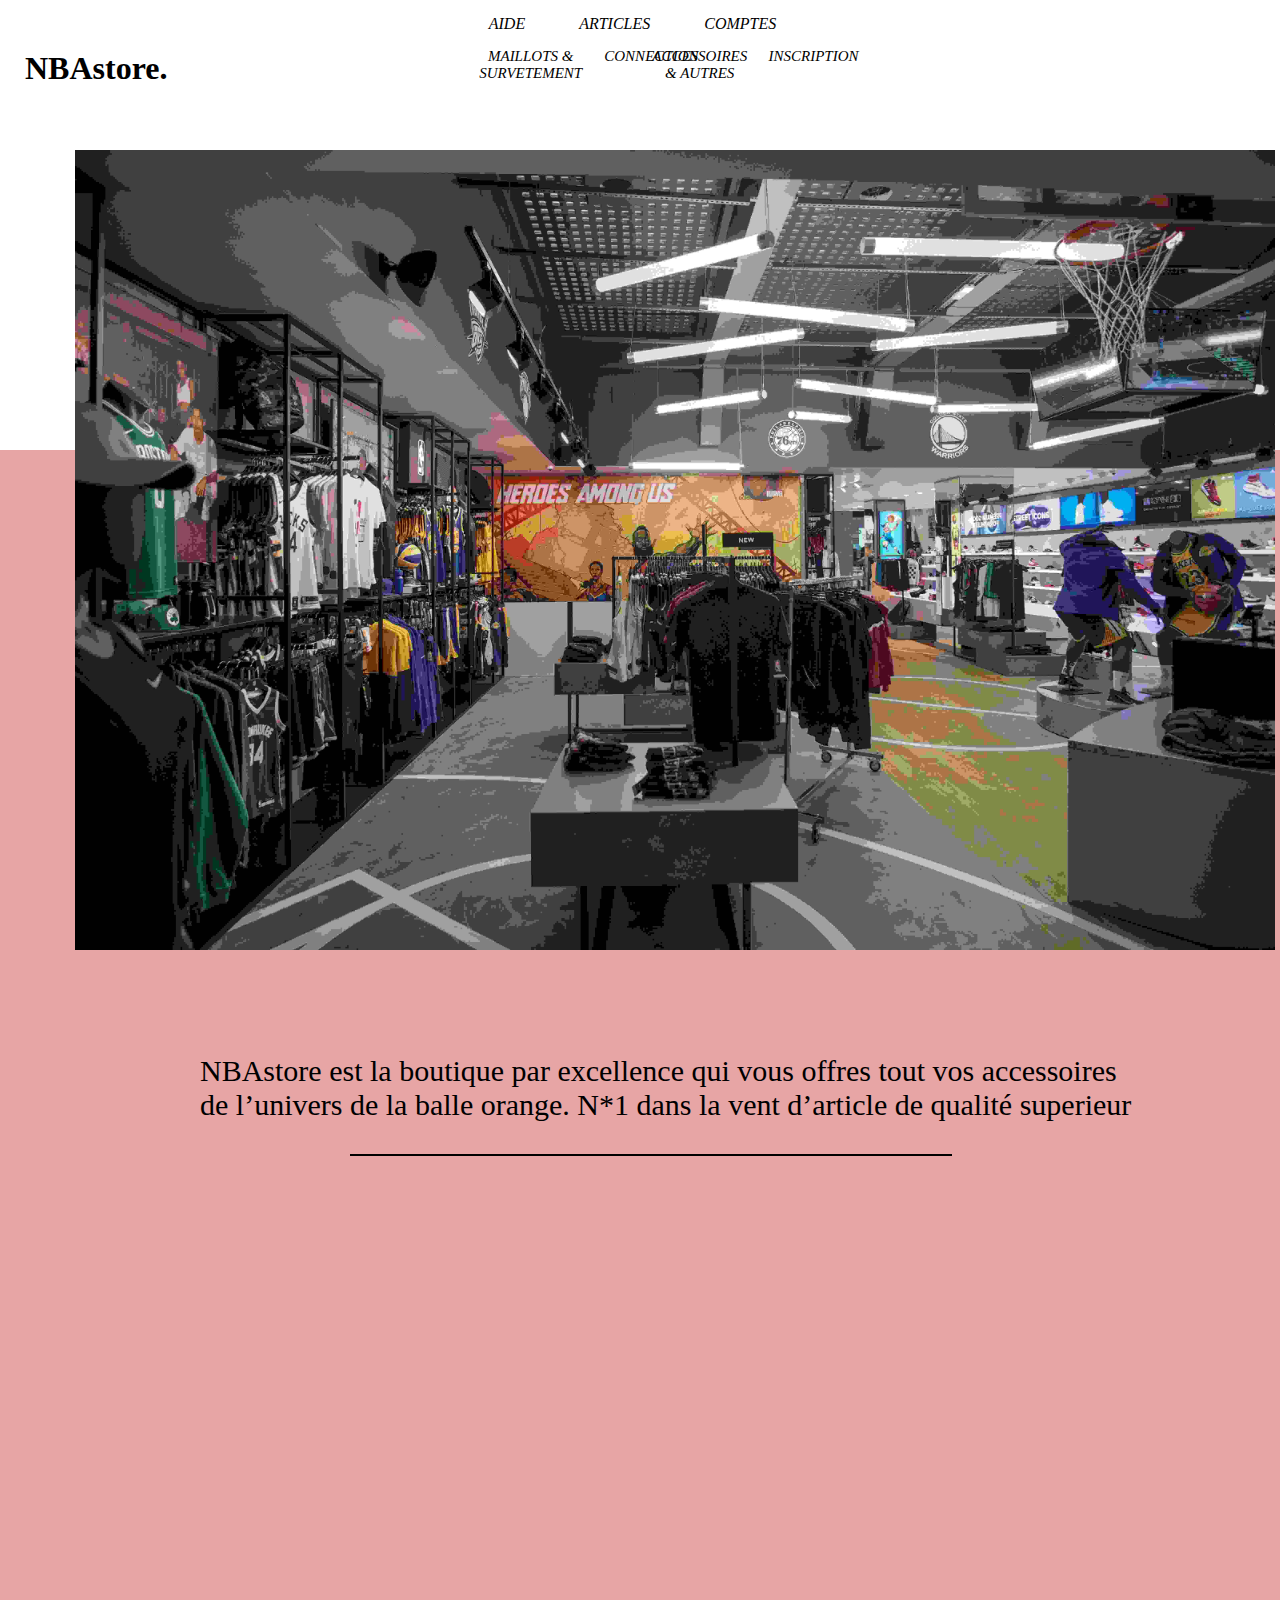
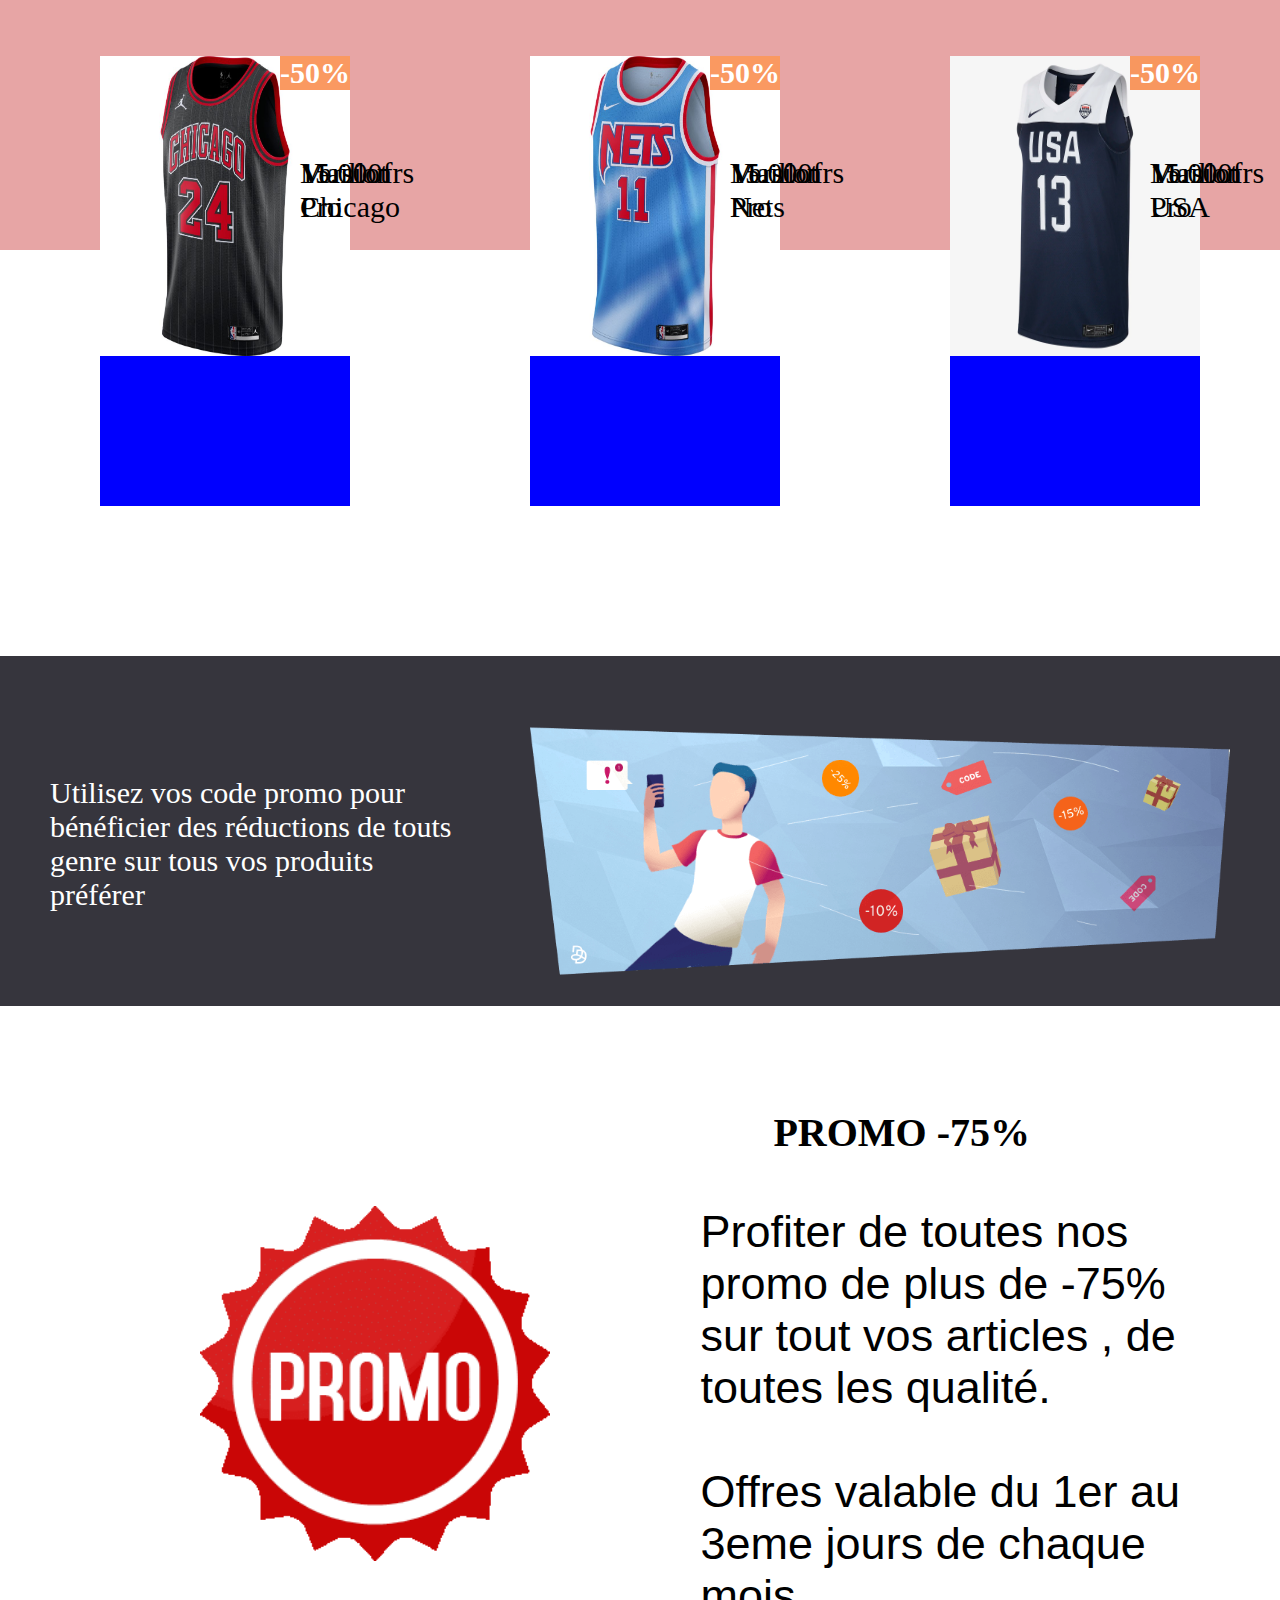
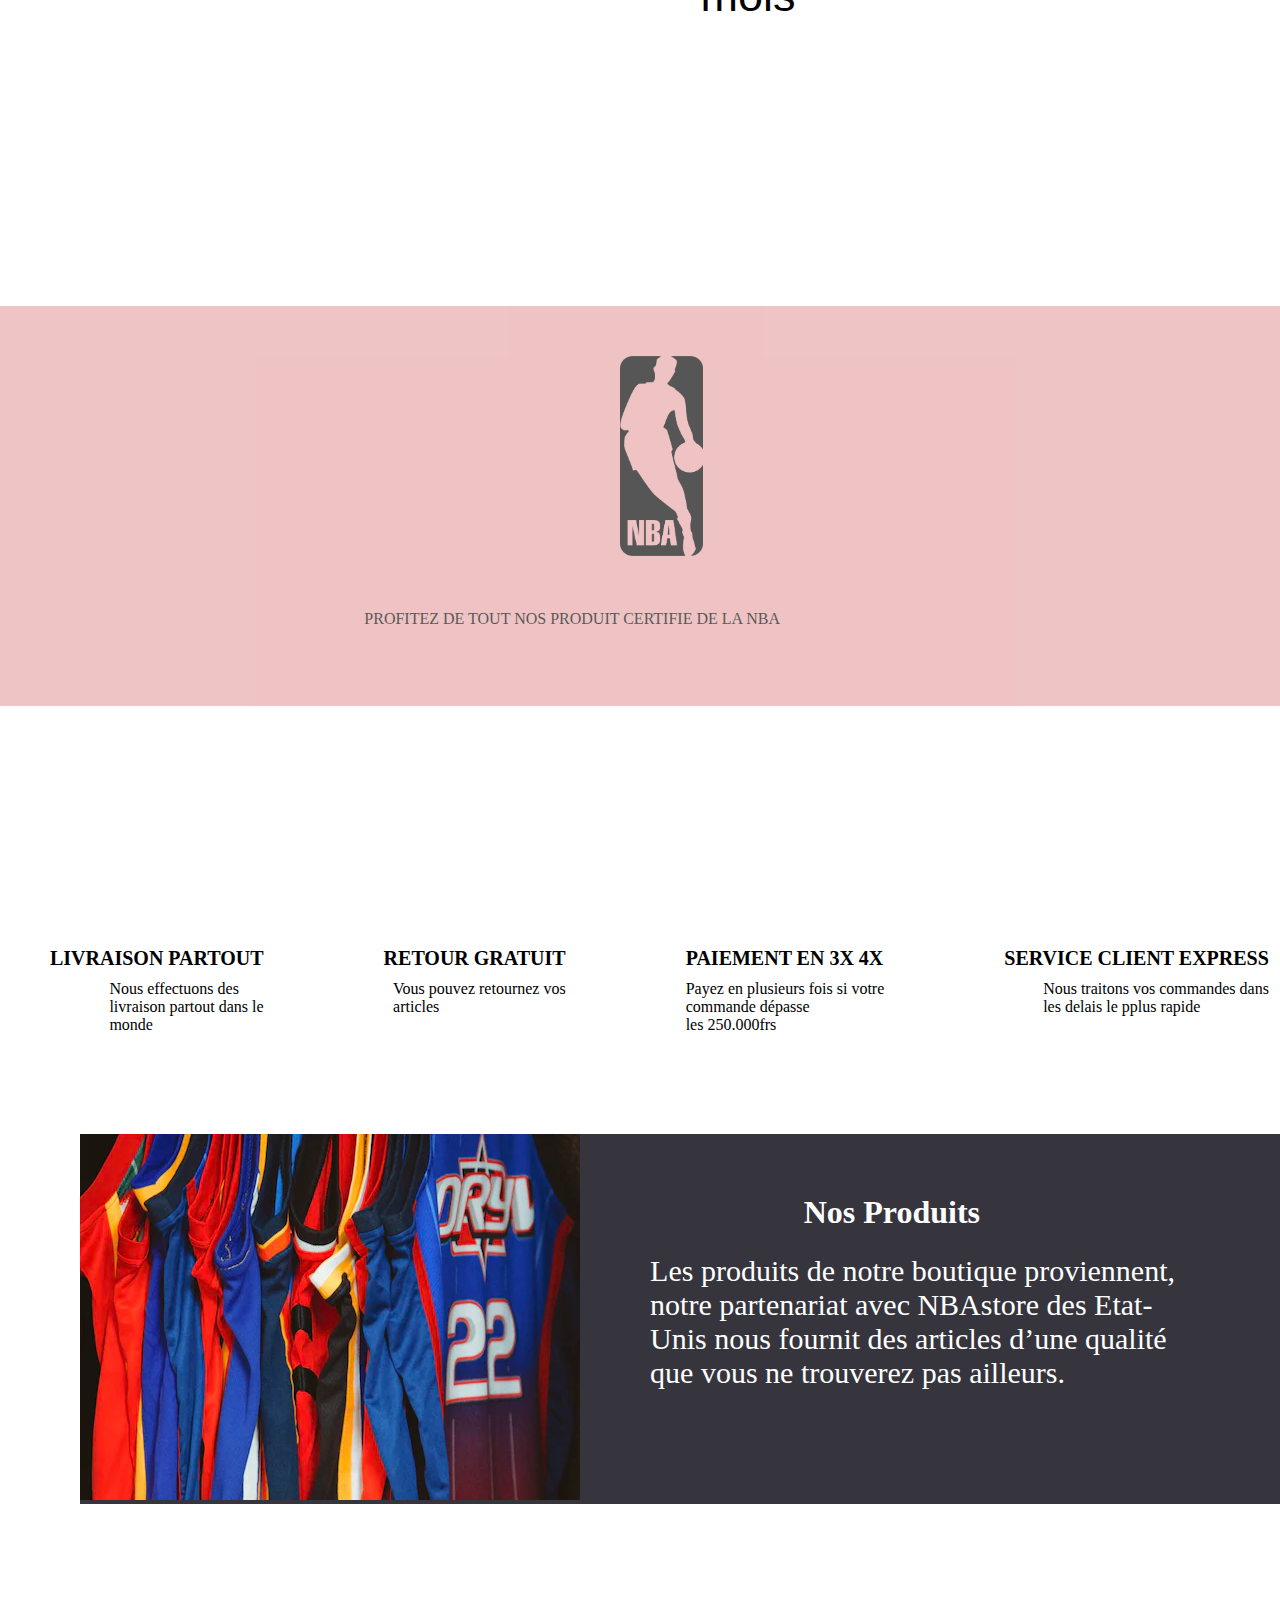
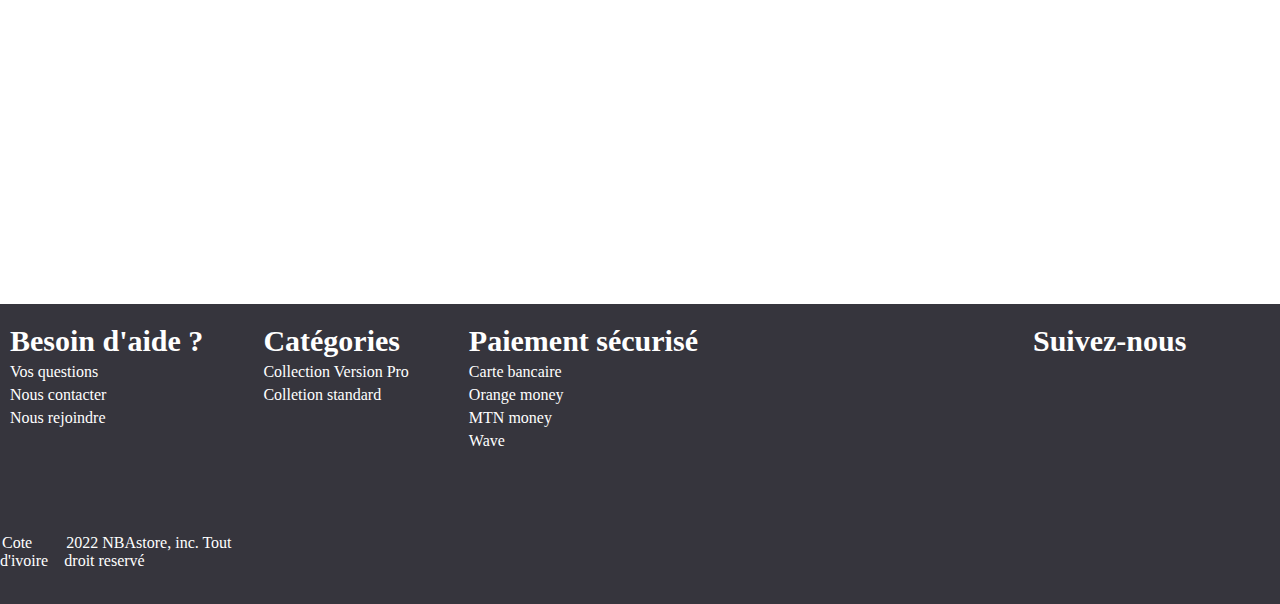
==== commit 98425768: "sauver" ====
--- a/html/index.html
+++ b/html/index.html
@@ -16,8 +16,19 @@
         <nav>
             <ul>
                 <li><a href="../html/aide.html">aide</a></li>
-                <li><a href="#">articles</a></li>
-                <li>comptes</li>
+                <li><a href="#">articles</a>
+                <ul>
+                    <li><a href="article1.html">Maillots & Survetement</a> </li><br><br>
+                    <li><a href="article2.html">Accessoires & Autres</a> </li>
+                </ul>
+                </li>
+                <li><a href="#">comptes</a>
+                    <ul>
+                        <li><a href="connexion.html">Connection</a></li><br><br>
+                        <li><a href="inscription.html">Inscription</a></li>
+                    </ul>
+                </li>
+                
             </ul>
         </nav>
     </header>
@@ -31,7 +42,9 @@
 
         <div class="offres">
             <div class="offre1">
+                
                 <img src="../images/img2.jpg">
+                <div class="Solde1"><p>-50%</p></div>
                 <p>Maillot Chicago</p>
                 <p>Version Pro</p>
                 <p>15.000frs</p>
@@ -39,6 +52,7 @@
         </div>
         <div class="offre2">
             <img src="../images/img3.jpg">
+            <div class="Solde2"><p>-50%</p></div>
             <p>Maillot Nets</p>
             <p>Version Pro</p>
             <p>15.000frs</p>
@@ -46,6 +60,7 @@
     </div>
     <div class="offre3">
         <img src="../images/img4.webp">
+        <div class="Solde3"><p>-50%</p></div>
         <p>Maillot USA</p>
         <p>Version Pro</p>
         <p>15.000frs</p>
--- a/css/style.css
+++ b/css/style.css
@@ -10,6 +10,18 @@
     text-decoration: none;
     color: black;
 }
+@media all and (max-widht: 1400px) {
+    body
+    {
+        width: 90%;
+    }
+    img
+    {
+        display: inline-flex;
+    }
+
+    
+}
 
 
 /* HEADER */
@@ -37,6 +49,25 @@
 padding-top: 15px;
 
 }
+header nav ul ul
+{
+    font-size: 15px;
+    margin-top: 0px;
+    margin-bottom: 10px;
+    width: 100%;
+    position: absolute;
+    right: 125px;
+    gap: 10px;
+    display: flex;
+   /* visibility: hidden;*/
+}
+
+header nav ul li:hover li
+{
+    visibility: visible;
+
+}
+
 header nav ul li
 {
    list-style: none;
@@ -46,6 +77,7 @@
    text-transform: uppercase;
    margin-left: 25px;
    padding-right: 25px;
+   position: relative;
 }
 header i
 {
@@ -92,19 +124,52 @@
 #main-idea .offres .offre1
 {
     position: relative;
-width: 250px;
-height: 450px;
-background-color: blue;
-left: 100px;
-top: 700px;
-}
+    width: 250px;
+    height: 450px;
+    background-color: blue;
+    left: 100px;
+    top: 700px;
+}
+#main-idea .offres .offre1 .Solde1 p
+{
+    position: absolute;
+    background-color: #f97d36c9;
+    color: white;
+    bottom: 416px;
+    left: 180px;
+    width: 70px;
+    font-weight: bold;
+}
+#main-idea .offres .offre2 .Solde2 p
+{
+    position: absolute;
+    background-color: #f97d36c9;
+    color: white;
+    bottom: 416px;
+    left: 180px;
+    width: 70px;
+    font-weight: bold;
+}
+#main-idea .offres .offre3 .Solde3 p
+{
+    position: absolute;
+    background-color: #f97d36c9;
+    color: white;
+    bottom: 416px;
+    left: 180px;
+    width: 70px;
+    font-weight: bold;
+}
+
 #main-idea .offres
 {
     display: flex;
     
 }
 #main-idea .offres p
-{}
+{
+    position: absolute;
+}
 #main-idea .offres .offre1 img
 {
     position: absolute;
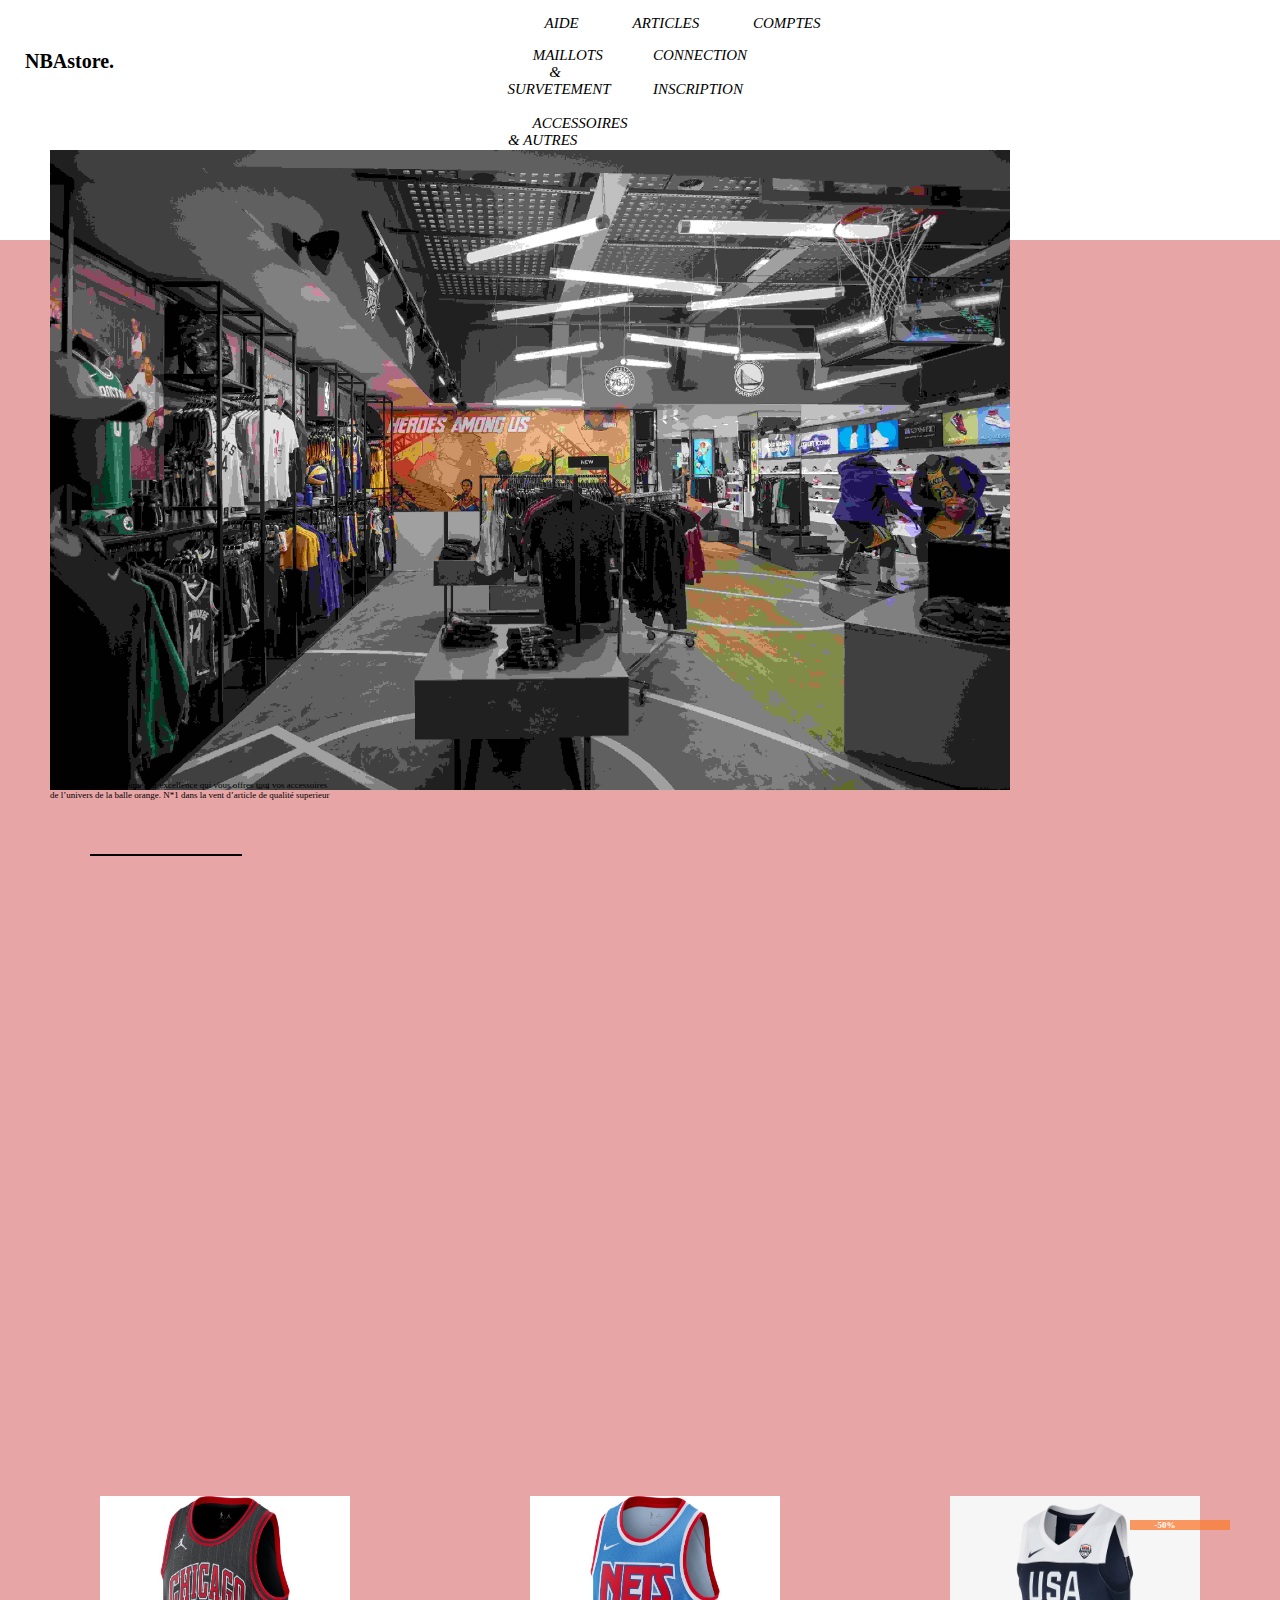
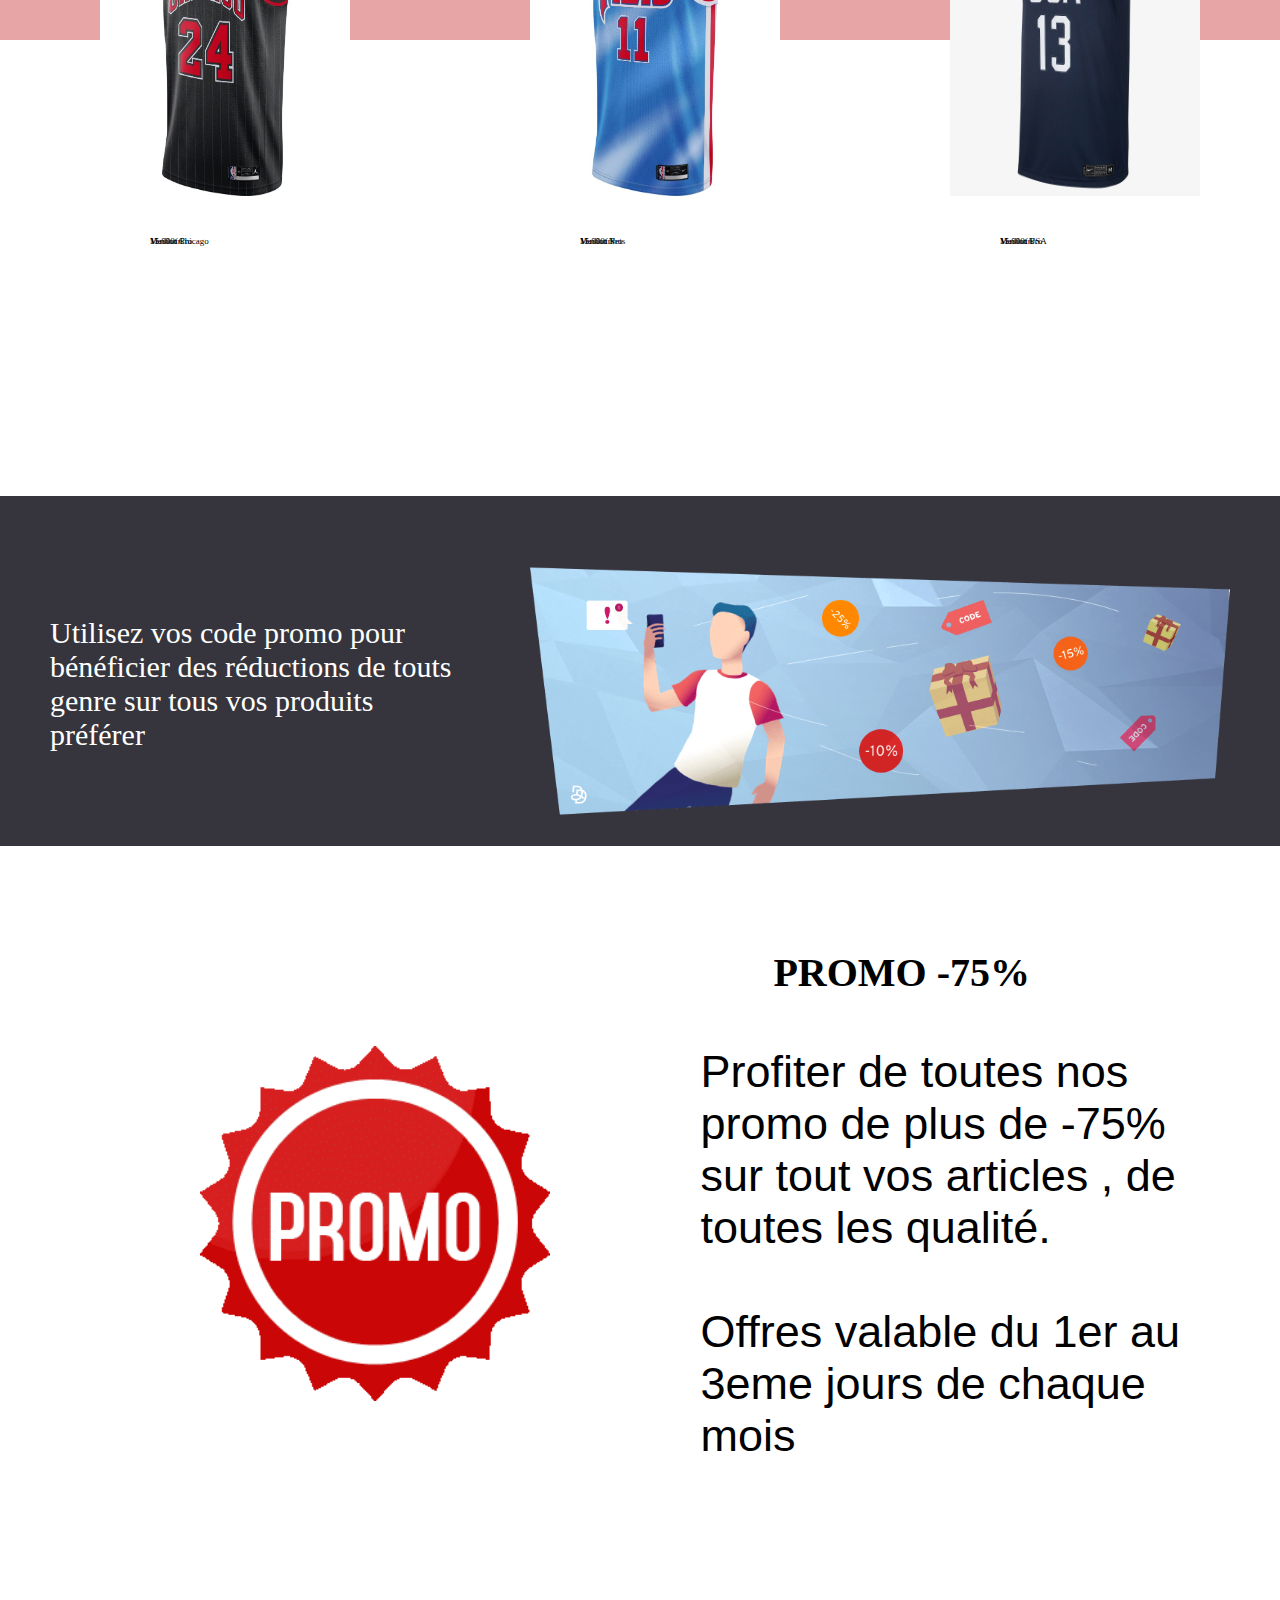
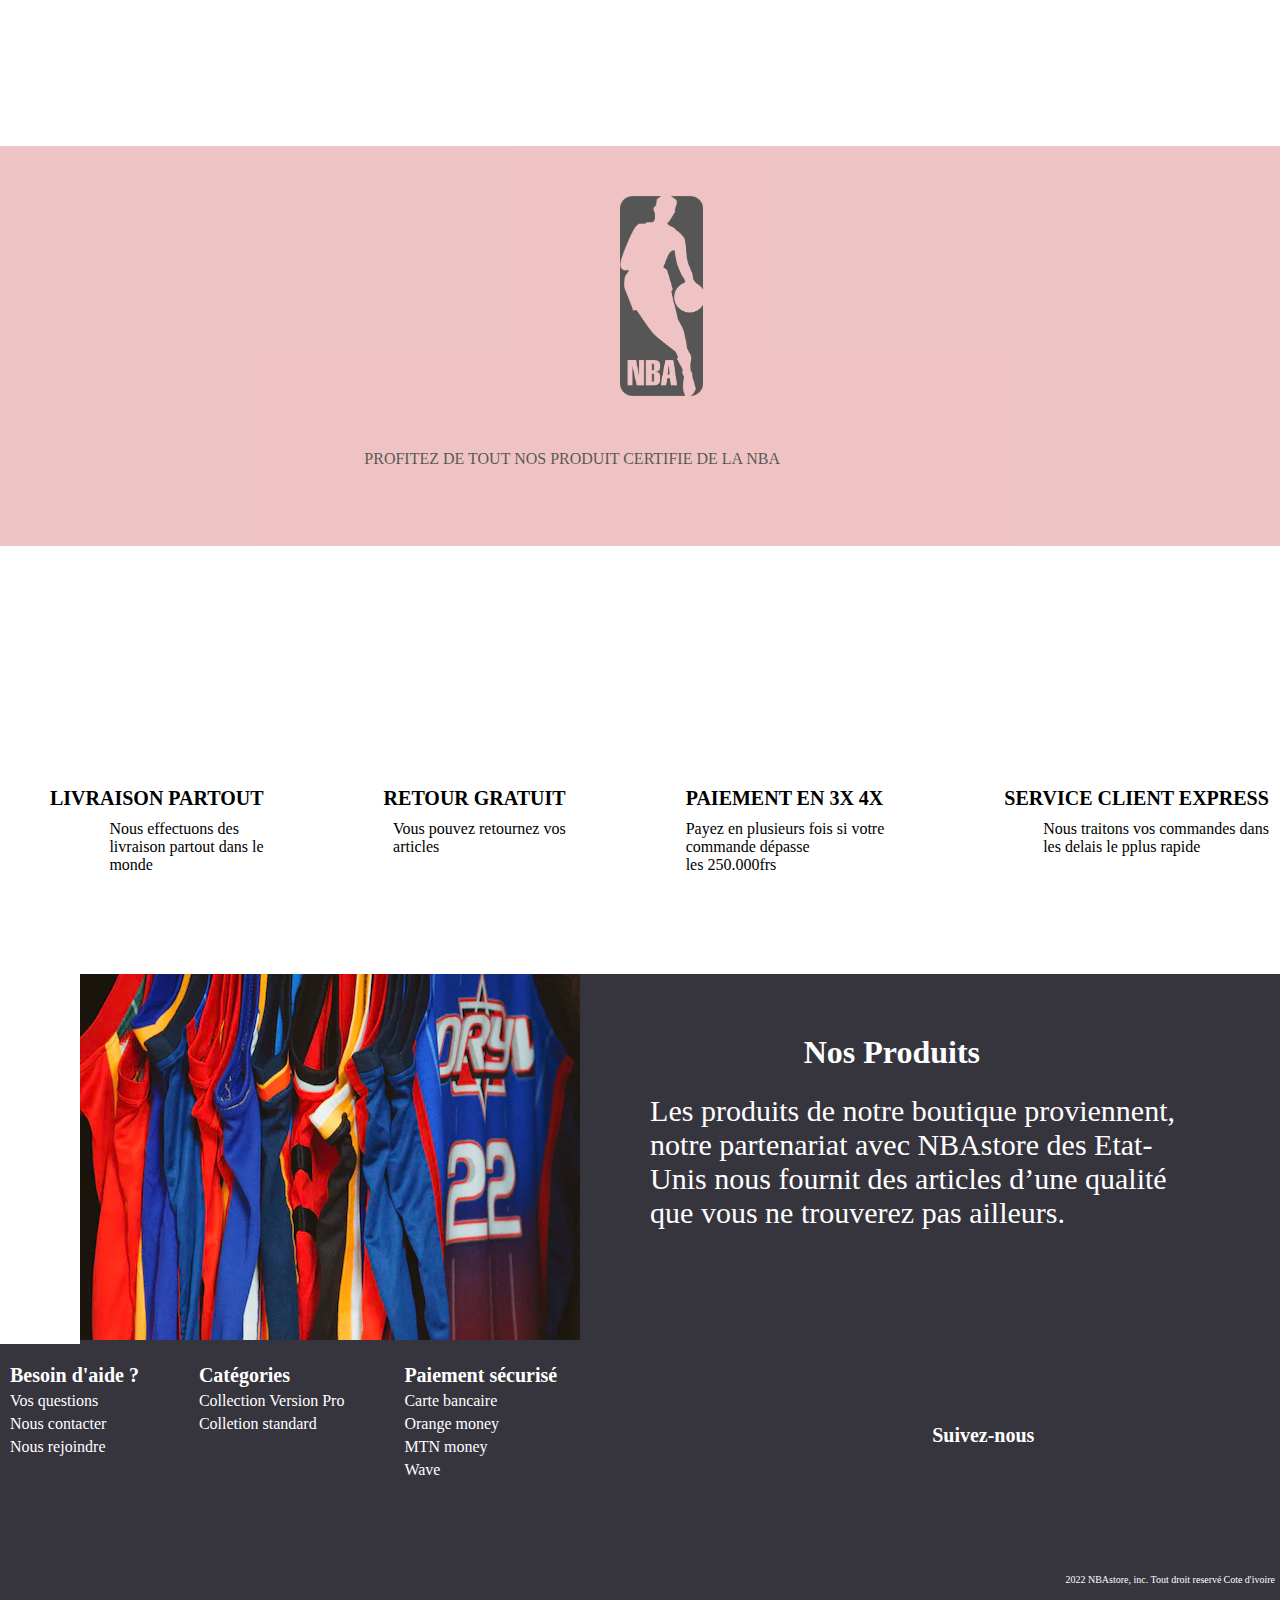
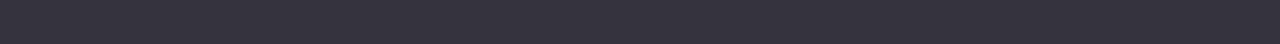
==== commit eb92ab2c: "sauver" ====
--- a/html/index.html
+++ b/html/index.html
@@ -44,7 +44,6 @@
             <div class="offre1">
                 
                 <img src="../images/img2.jpg">
-                <div class="Solde1"><p>-50%</p></div>
                 <p>Maillot Chicago</p>
                 <p>Version Pro</p>
                 <p>15.000frs</p>
@@ -52,7 +51,6 @@
         </div>
         <div class="offre2">
             <img src="../images/img3.jpg">
-            <div class="Solde2"><p>-50%</p></div>
             <p>Maillot Nets</p>
             <p>Version Pro</p>
             <p>15.000frs</p>
--- a/css/style.css
+++ b/css/style.css
@@ -10,19 +10,6 @@
     text-decoration: none;
     color: black;
 }
-@media all and (max-widht: 1400px) {
-    body
-    {
-        width: 90%;
-    }
-    img
-    {
-        display: inline-flex;
-    }
-
-    
-}
-
 
 /* HEADER */
 header
@@ -58,11 +45,10 @@
     position: absolute;
     right: 125px;
     gap: 10px;
-    display: flex;
-   /* visibility: hidden;*/
-}
-
-header nav ul li:hover li
+    /*visibility: collapse;*/
+}
+
+header nav ul li:hover ul
 {
     visibility: visible;
 
@@ -89,6 +75,7 @@
 }
 
 /* MAIN-IDEA */
+
 #main-idea .space_color
 {
     margin-top: 300px;
@@ -126,7 +113,7 @@
     position: relative;
     width: 250px;
     height: 450px;
-    background-color: blue;
+    background-color: white;
     left: 100px;
     top: 700px;
 }
@@ -172,7 +159,7 @@
 }
 #main-idea .offres .offre1 img
 {
-    position: absolute;
+    position: relative;
    width: 250px; 
    height: 300px;
    left: 0;
@@ -196,7 +183,7 @@
     position: relative;
 width: 250px;
 height: 450px;
-background-color: blue;
+background-color: white;
 left: 280px;
 top: 700px;
 }
@@ -205,7 +192,7 @@
     position: relative;
 width: 250px;
 height: 450px;
-background-color: blue;
+background-color: white;
 left: 450px;
 top: 700px;
 }
@@ -319,7 +306,7 @@
     font-size: 20px;
     padding-bottom: 10px;
 }
-#avanntages p
+#avantages p
 {
 
 }
@@ -353,7 +340,6 @@
     right: 90px;
     padding-right: 15px;
 }
-
 
 
 /* FOOTER */
@@ -416,4 +402,93 @@
 {
     padding-top: 5px;
     list-style: none;
+}
+
+
+@media screen and (max-width: 1300px) {
+    header h1
+    {
+        font-size: 20px;
+        padding-right: 20px;
+    }
+    header nav ul
+    {
+        font-size: 15px;
+        padding-left: 100px;
+    }
+    #main-idea .space_color
+    {
+        position: absolute;
+        width: 100%;
+        top: -60px;
+    }
+    #main-idea img
+{
+    width: 75%;
+    position: relative;
+    left: 50px;
+}
+#main-idea p
+{
+    position: absolute;
+    text-align: center;
+    bottom: 100px;
+    padding-right: 30px;
+    left: 50px;
+    font-size: 9px;
+}
+#main-idea .border
+{
+    position: relative;
+    border: 1px solid;
+    top: 60px;
+    left: 90px;
+    width: 150px;
+}
+ footer
+    {
+        width: 100%;
+        margin: 0;
+    }
+    footer .div
+    {
+        flex-wrap: wrap;
+    }
+    footer .div h1
+    {
+        font-size: 20px;
+    }
+    footer .div .div4
+    {
+        padding-top: 60px;
+        padding-left: 40px;
+    }
+    footer .div .div4 ul 
+{
+    padding-top: 15px;
+    padding-bottom: 10px;
+    padding-left: 15px;
+    font-size: 15px;
+    gap: 20px;
+    display: flex;
+    position: relative;
+    left: 0;
+}
+footer .div .div3 li
+{
+    font-size: 10;
+}
+footer .div .div5
+{
+    display: inline;
+    padding-bottom: 5px;
+    padding-right: 5px;
+   font-size: 10px;
+   gap: 5px;
+   right: 0;
+   bottom: 0;
+   padding-bottom: 0;
+
+}
+
 }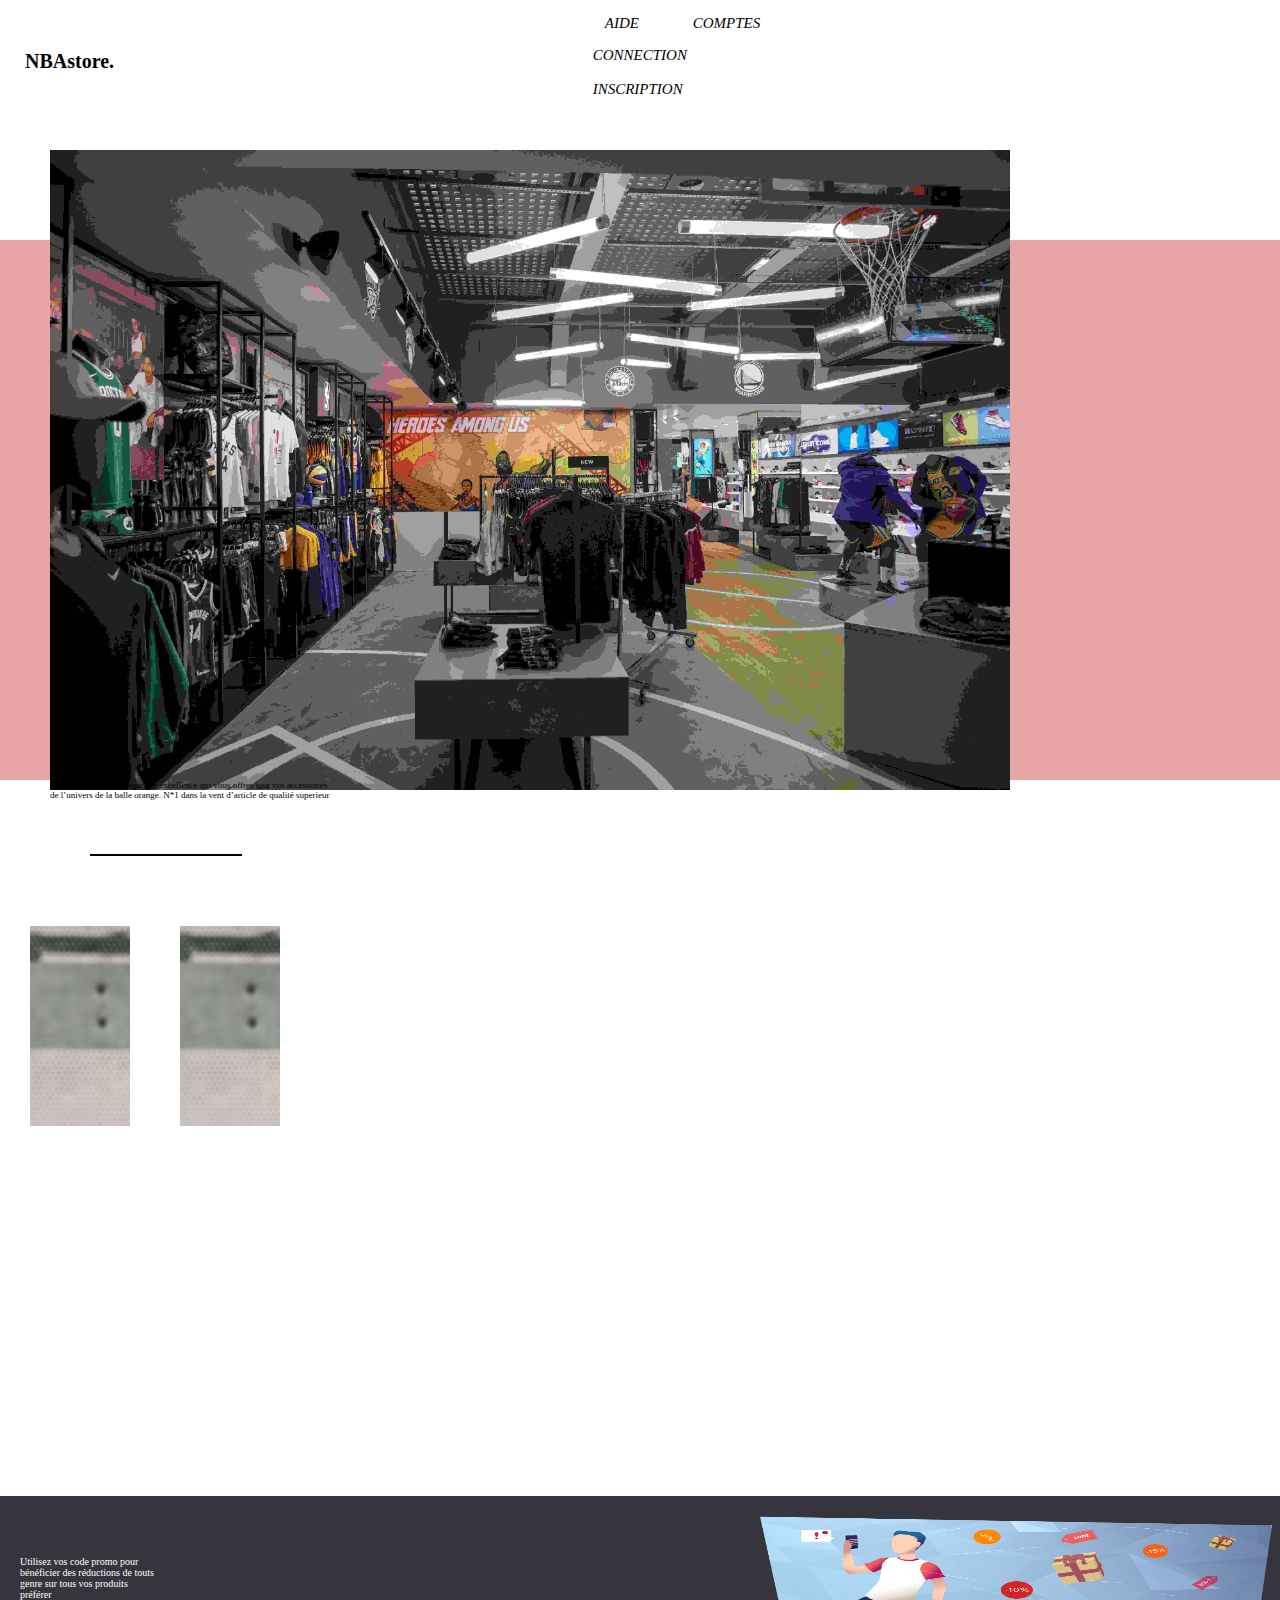
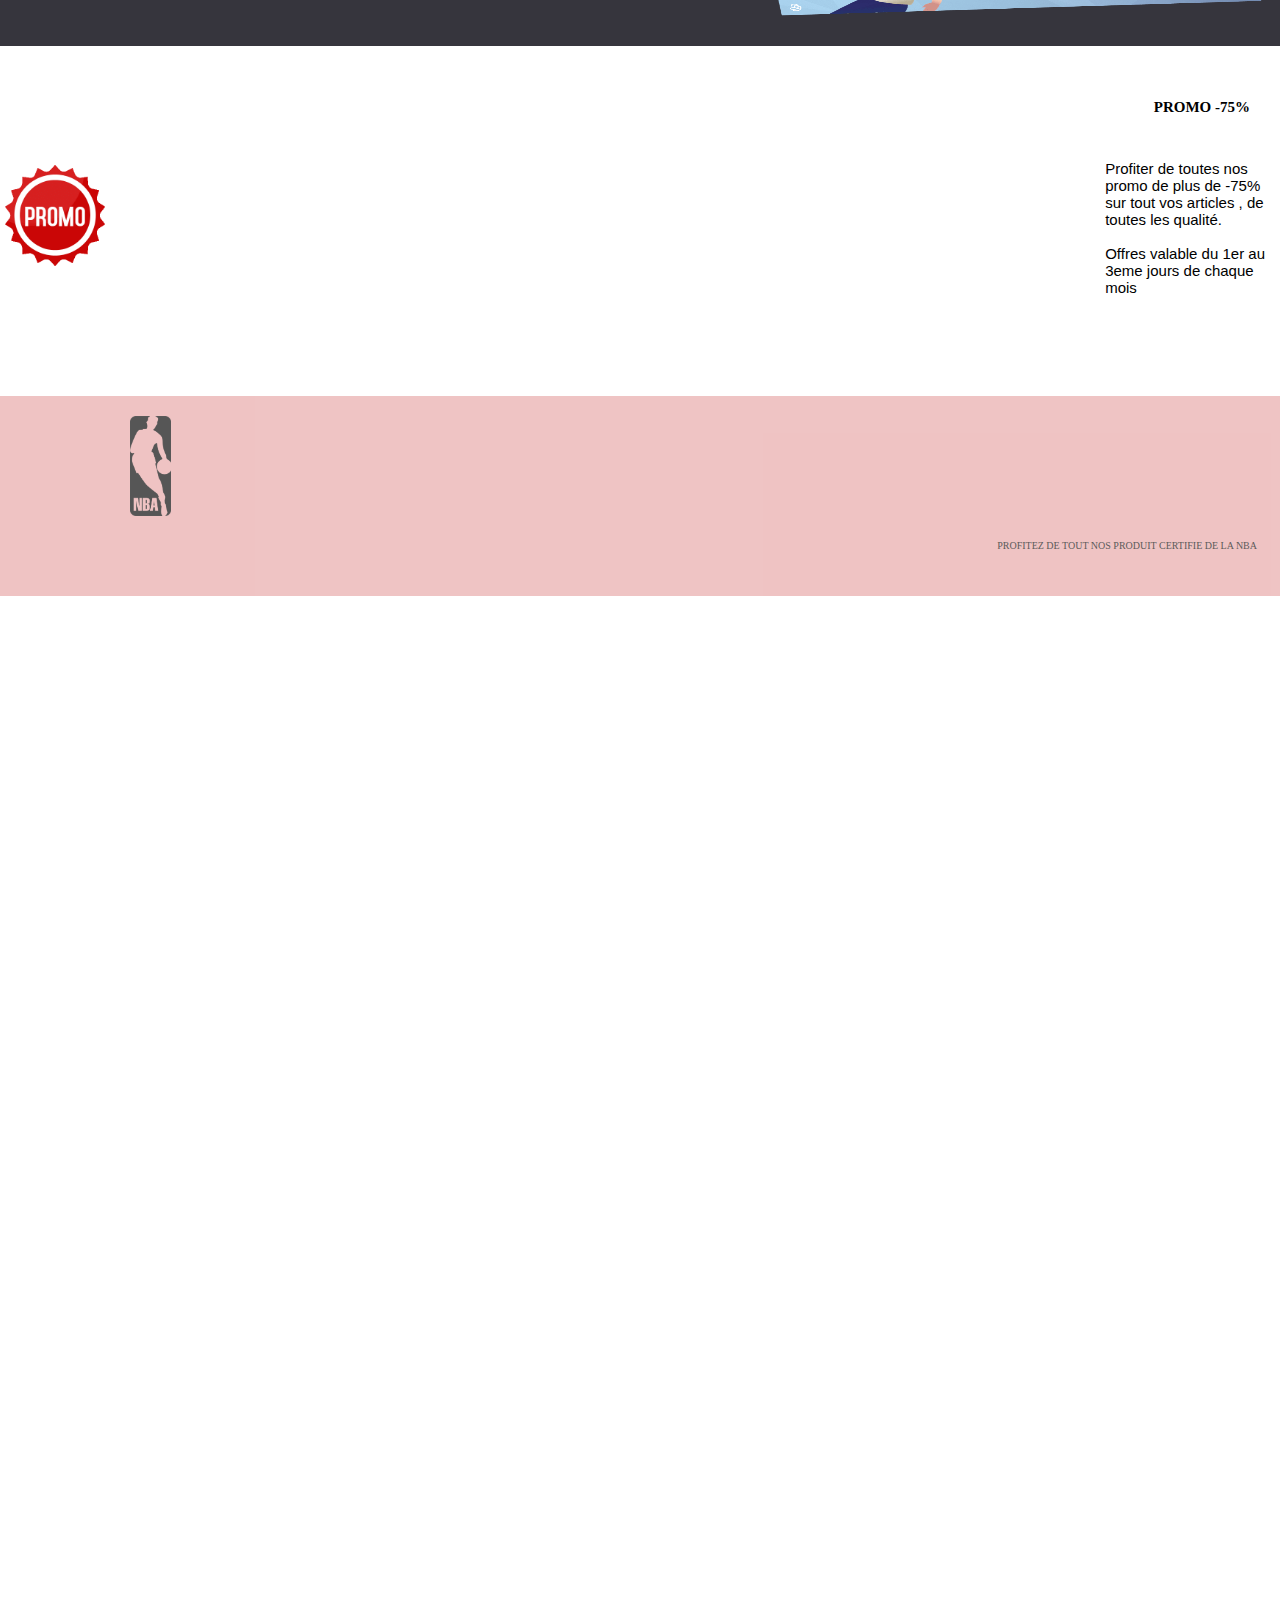
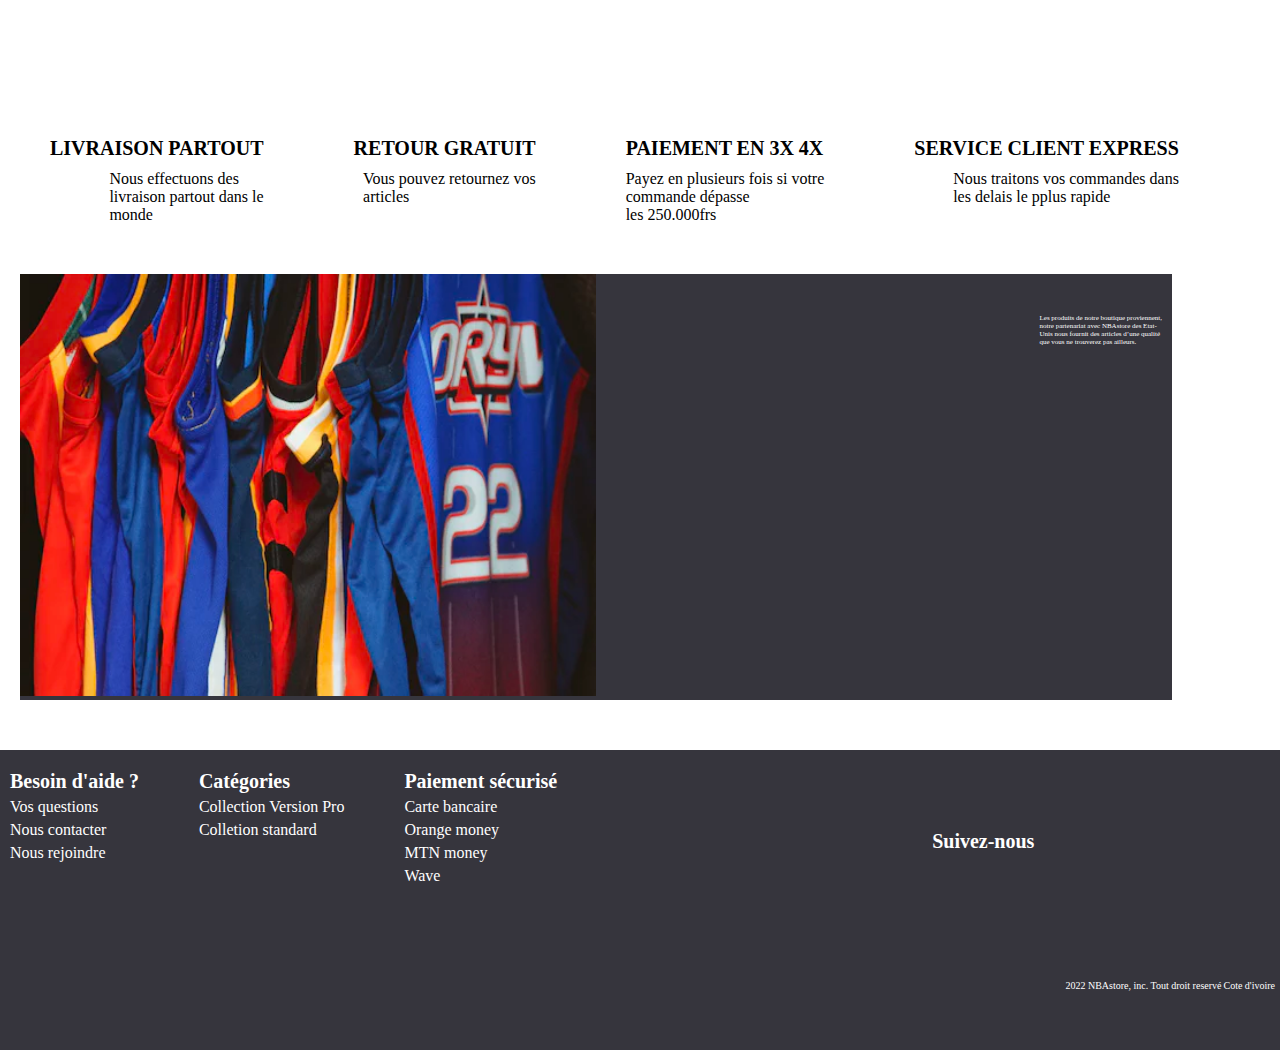
==== commit 2fab7121: "sauver" ====
--- a/html/index.html
+++ b/html/index.html
@@ -6,6 +6,7 @@
     <meta name="viewport" content="width=device-width, initial-scale=1.0">
     <link rel="stylesheet" href="https://cdnjs.cloudflare.com/ajax/libs/font-awesome/6.3.0/css/all.min.css" integrity="sha512-SzlrxWUlpfuzQ+pcUCosxcglQRNAq/DZjVsC0lE40xsADsfeQoEypE+enwcOiGjk/bSuGGKHEyjSoQ1zVisanQ==" crossorigin="anonymous" referrerpolicy="no-referrer" />
     <link rel="stylesheet" href="../css/style.css">
+  
     <title>Projet e-commerce</title>
 </head>
 
@@ -16,14 +17,14 @@
         <nav>
             <ul>
                 <li><a href="../html/aide.html">aide</a></li>
-                <li><a href="#">articles</a>
-                <ul>
+                <!--<li id="article"><a href="#">articles</a>
+                <ul id="elementsA">
                     <li><a href="article1.html">Maillots & Survetement</a> </li><br><br>
                     <li><a href="article2.html">Accessoires & Autres</a> </li>
                 </ul>
-                </li>
-                <li><a href="#">comptes</a>
-                    <ul>
+                </li>-->
+                <li id="connexion"><a href="#">comptes</a>
+                    <ul id="elementsC">
                         <li><a href="connexion.html">Connection</a></li><br><br>
                         <li><a href="inscription.html">Inscription</a></li>
                     </ul>
@@ -42,28 +43,15 @@
 
         <div class="offres">
             <div class="offre1">
-                
-                <img src="../images/img2.jpg">
-                <p>Maillot Chicago</p>
-                <p>Version Pro</p>
-                <p>15.000frs</p>
-            </p><i class="fa-solid fa-cart-shopping"></i>
+              <a href="article1.html"><h1>Maillots &  Survetement</h1></a>
+            </div>
+            <div class="offre2">
+                <a href="article2.html"><h1>Accessoires & Autres</h1></a>
+            </div>
+            <!--<div class="offre3">-->
+               
+            </div>
         </div>
-        <div class="offre2">
-            <img src="../images/img3.jpg">
-            <p>Maillot Nets</p>
-            <p>Version Pro</p>
-            <p>15.000frs</p>
-        </p><i class="fa-solid fa-cart-shopping"></i>
-    </div>
-    <div class="offre3">
-        <img src="../images/img4.webp">
-        <div class="Solde3"><p>-50%</p></div>
-        <p>Maillot USA</p>
-        <p>Version Pro</p>
-        <p>15.000frs</p>
-    </p><i class="fa-solid fa-cart-shopping"></i>
-</div>
     </section>
 
     <section id="body">
@@ -182,7 +170,7 @@
     </div>
 </div>
     </footer>
-    
+    <script src="../menu.js"></script>
 </body>
 
 </html>--- a/css/style.css
+++ b/css/style.css
@@ -45,12 +45,21 @@
     position: absolute;
     right: 125px;
     gap: 10px;
-    /*visibility: collapse;*/
+    /*visibility: hidden;*/
 }
 
 header nav ul li:hover ul
 {
     visibility: visible;
+    /*display: flex;*/
+    font-size: 10px;
+}
+
+header nav ul li #elementsA.active , #elementsC.active
+{
+    visibility: visible;
+    display: flex;
+    font-size: 10px;
 
 }
 
@@ -110,56 +119,48 @@
 }
 #main-idea .offres .offre1
 {
-    position: relative;
-    width: 250px;
-    height: 450px;
-    background-color: white;
+    background-image: url('../images/sign.jpg');
+    position: relative;
+    width: 30%;
+    height: 500px;
     left: 100px;
-    top: 700px;
-}
-#main-idea .offres .offre1 .Solde1 p
-{
-    position: absolute;
-    background-color: #f97d36c9;
+    top: 600px;
+}
+#main-idea .offres .offre2
+{
+    background-image: url('../images/sign.jpg');
+    position: relative;
+    width: 30%;
+    height: 500px;
+    top: 600px;
+    left: 400px;
+
+}
+#main-idea .offres .offre1 h1
+{
+    text-align: center;
+    margin-top: 200px;
+    font-size: 30px;
     color: white;
-    bottom: 416px;
-    left: 180px;
-    width: 70px;
-    font-weight: bold;
-}
-#main-idea .offres .offre2 .Solde2 p
-{
-    position: absolute;
-    background-color: #f97d36c9;
+}
+#main-idea .offres .offre2 h1
+{
+    text-align: center;
+    margin-top: 200px;
+    font-size: 30px;
     color: white;
-    bottom: 416px;
-    left: 180px;
-    width: 70px;
-    font-weight: bold;
-}
-#main-idea .offres .offre3 .Solde3 p
-{
-    position: absolute;
-    background-color: #f97d36c9;
-    color: white;
-    bottom: 416px;
-    left: 180px;
-    width: 70px;
-    font-weight: bold;
-}
+}
+
 
 #main-idea .offres
 {
     display: flex;
     
-}
-#main-idea .offres p
-{
-    position: absolute;
+    
 }
 #main-idea .offres .offre1 img
 {
-    position: relative;
+    position: absolute;
    width: 250px; 
    height: 300px;
    left: 0;
@@ -170,37 +171,6 @@
    width: 250px; 
    height: 300px;
    left: 0;
-}
-#main-idea .offres .offre3 img
-{
-    position: absolute;
-   width: 250px; 
-   height: 300px;
-   left: 0;
-}
-#main-idea .offres .offre2
-{
-    position: relative;
-width: 250px;
-height: 450px;
-background-color: white;
-left: 280px;
-top: 700px;
-}
-#main-idea .offres .offre3
-{
-    position: relative;
-width: 250px;
-height: 450px;
-background-color: white;
-left: 450px;
-top: 700px;
-}
-#main-idea .border .offres p
-{
-    position: absolute;
-    bottom: 0;
-    left: 0;
 }
 
 /* BODY */
@@ -420,6 +390,7 @@
     {
         position: absolute;
         width: 100%;
+        height: 60%;
         top: -60px;
     }
     #main-idea img
@@ -444,6 +415,152 @@
     top: 60px;
     left: 90px;
     width: 150px;
+}
+#main-idea .offres 
+{
+    flex-wrap: wrap;
+}
+#main-idea .offres .offre1
+{
+    position: relative;
+    width: 100px;
+    height: 200px;
+    background-color: white;
+    left: 30px;
+    top: 130px;
+}
+#main-idea .offres .offre1 img
+{
+    position: relative;
+   width: 100px; 
+   height: 140px;
+   left: 0;
+}
+#main-idea .offres .offre2
+{
+    position: relative;
+    width: 100px;
+    height: 200px;
+    background-color: white;
+    left: 80px;
+    top: 130px;
+}
+#main-idea .offres .offre2 img
+{
+    position: relative;
+   width: 100px; 
+   height: 140px;
+   left: 0;
+}
+
+.code-promo
+{
+    position: relative;
+    height: 150px;
+    width: 100%;
+    background-color:#36353D;
+    top: 500px;
+}
+.code-promo p
+{
+    float: left;
+    color:white;
+    font-size: 10px;
+    padding-left: 20px;
+    padding-top: 60px;
+}
+.code-promo img
+{
+    width: 40%;
+    height: 100px;
+    position:absolute;
+    right: 8px;
+    bottom: 30px;
+}
+.promo img
+{
+    width: 100px;
+    position: absolute;
+    bottom: -470px;
+    margin-bottom: 800px;
+    padding-left: 5px;
+}
+.promo h1
+{
+    position: absolute;
+    bottom: 480px;
+    padding-right: 30px;
+    font-size: 15px;
+    text-align: center;
+}
+.promo p
+{
+    font-family:'Segoe UI', Tahoma, Geneva, Verdana, sans-serif;
+    position: absolute;
+    right: 0;
+    bottom: 300px;
+    font-size: 15px;
+    margin-right: 15px;
+}
+.bonus
+{
+    position: relative;
+    top: 850px;
+    width: 100%;
+    height: 200px;
+    background-color: #E7A5A5;
+    opacity: 66%;
+}
+.bonus img
+{
+    text-align: center;
+    padding-top: 20px;
+    padding-left: 130px;
+    height: 100px;
+}
+.bonus  p
+{
+    position: absolute;
+    right: 23px;
+    font-size: 10px;
+    padding-top: 20px;
+}
+#avantages
+{
+    margin-left: 50px;
+    position: relative;
+    top: 1900px;
+    flex-wrap: wrap;
+    gap: 90px;
+}
+.bulle
+{
+    color: white;
+    width: 90%;
+    position: relative;
+    left: 20px;
+    top: 1950px;
+    /*margin-bottom: 2500px;*/
+    background-color: #36353D;
+}
+.bulle img
+{
+    width: 50%;
+}
+.bulle p
+{
+    position: absolute;
+    font-size: 7px;
+    top: 40px;
+    right: 0px;
+    padding-right: 10px;
+}
+.bulle h1
+{
+    position: absolute;
+    right: 3056px;
+    top: 15px;
+    font-size: 15px;
 }
  footer
     {
@@ -491,4 +608,5 @@
 
 }
 
+
 }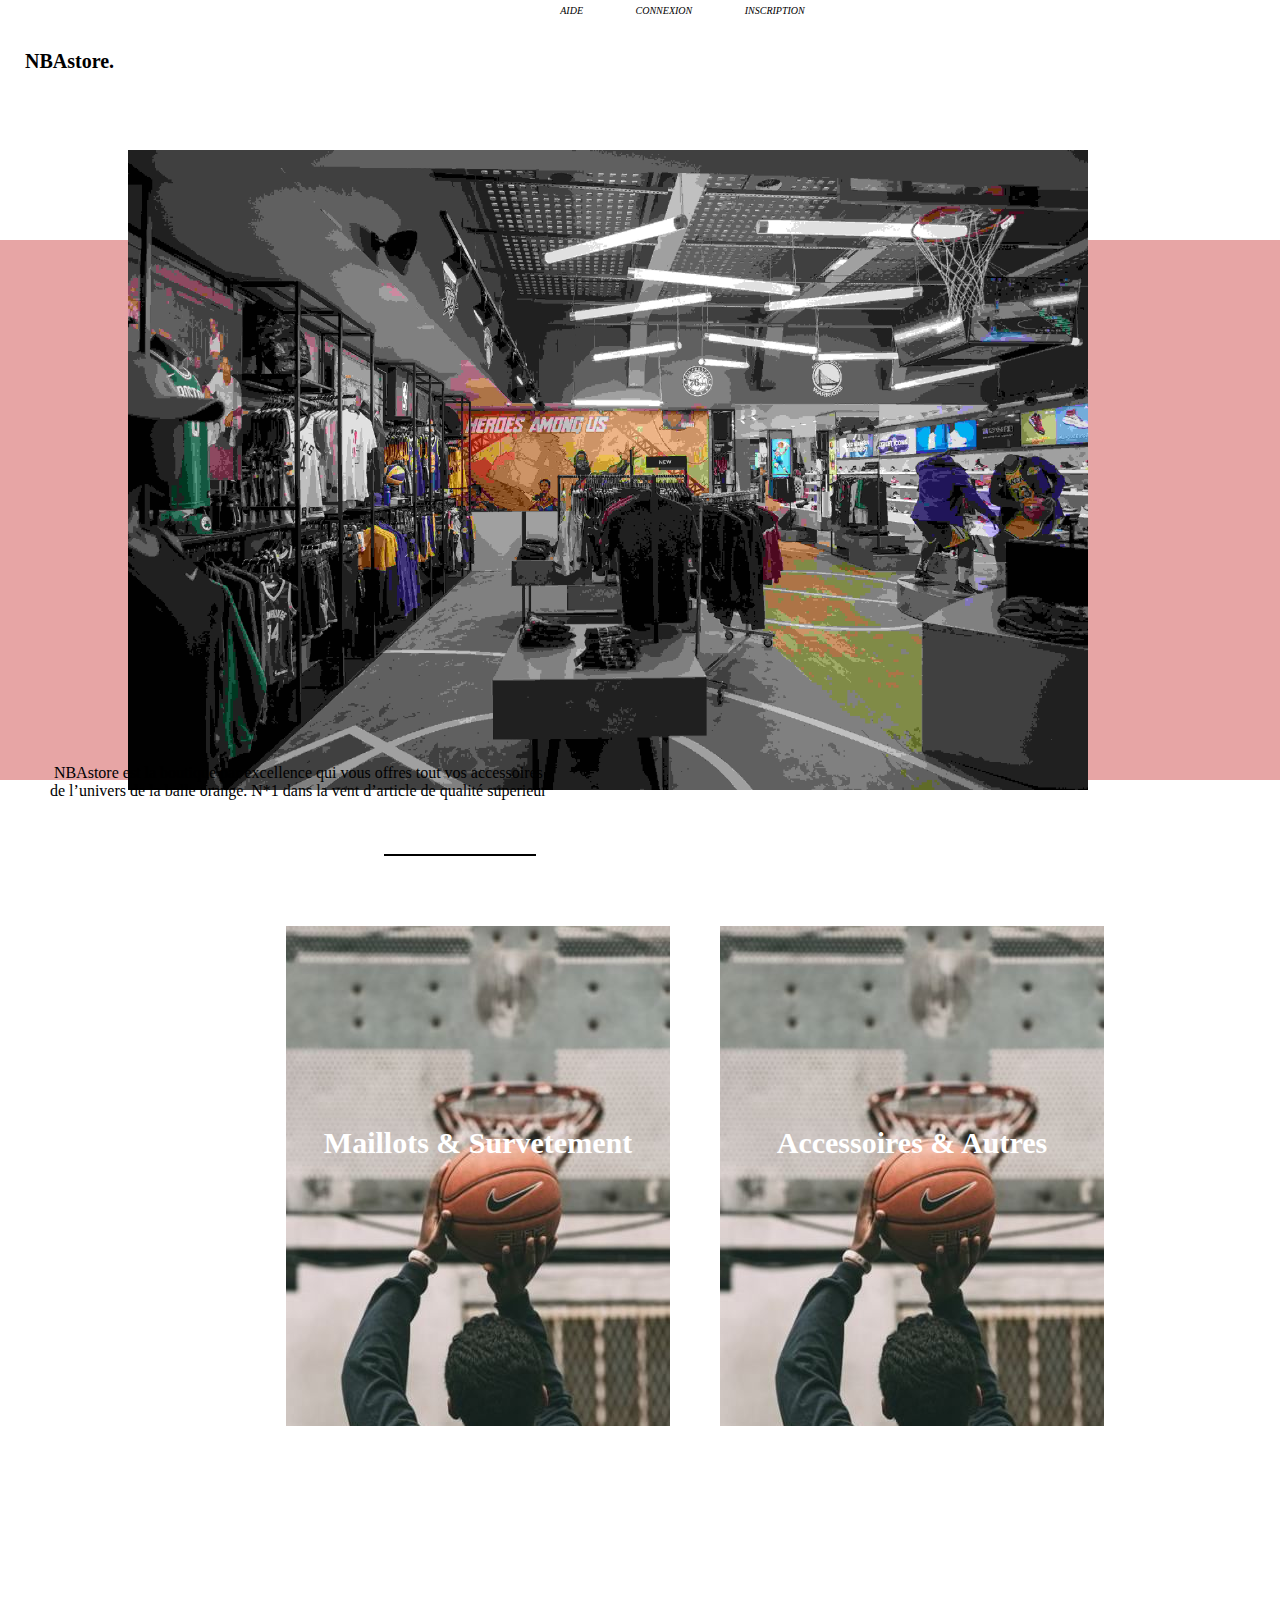
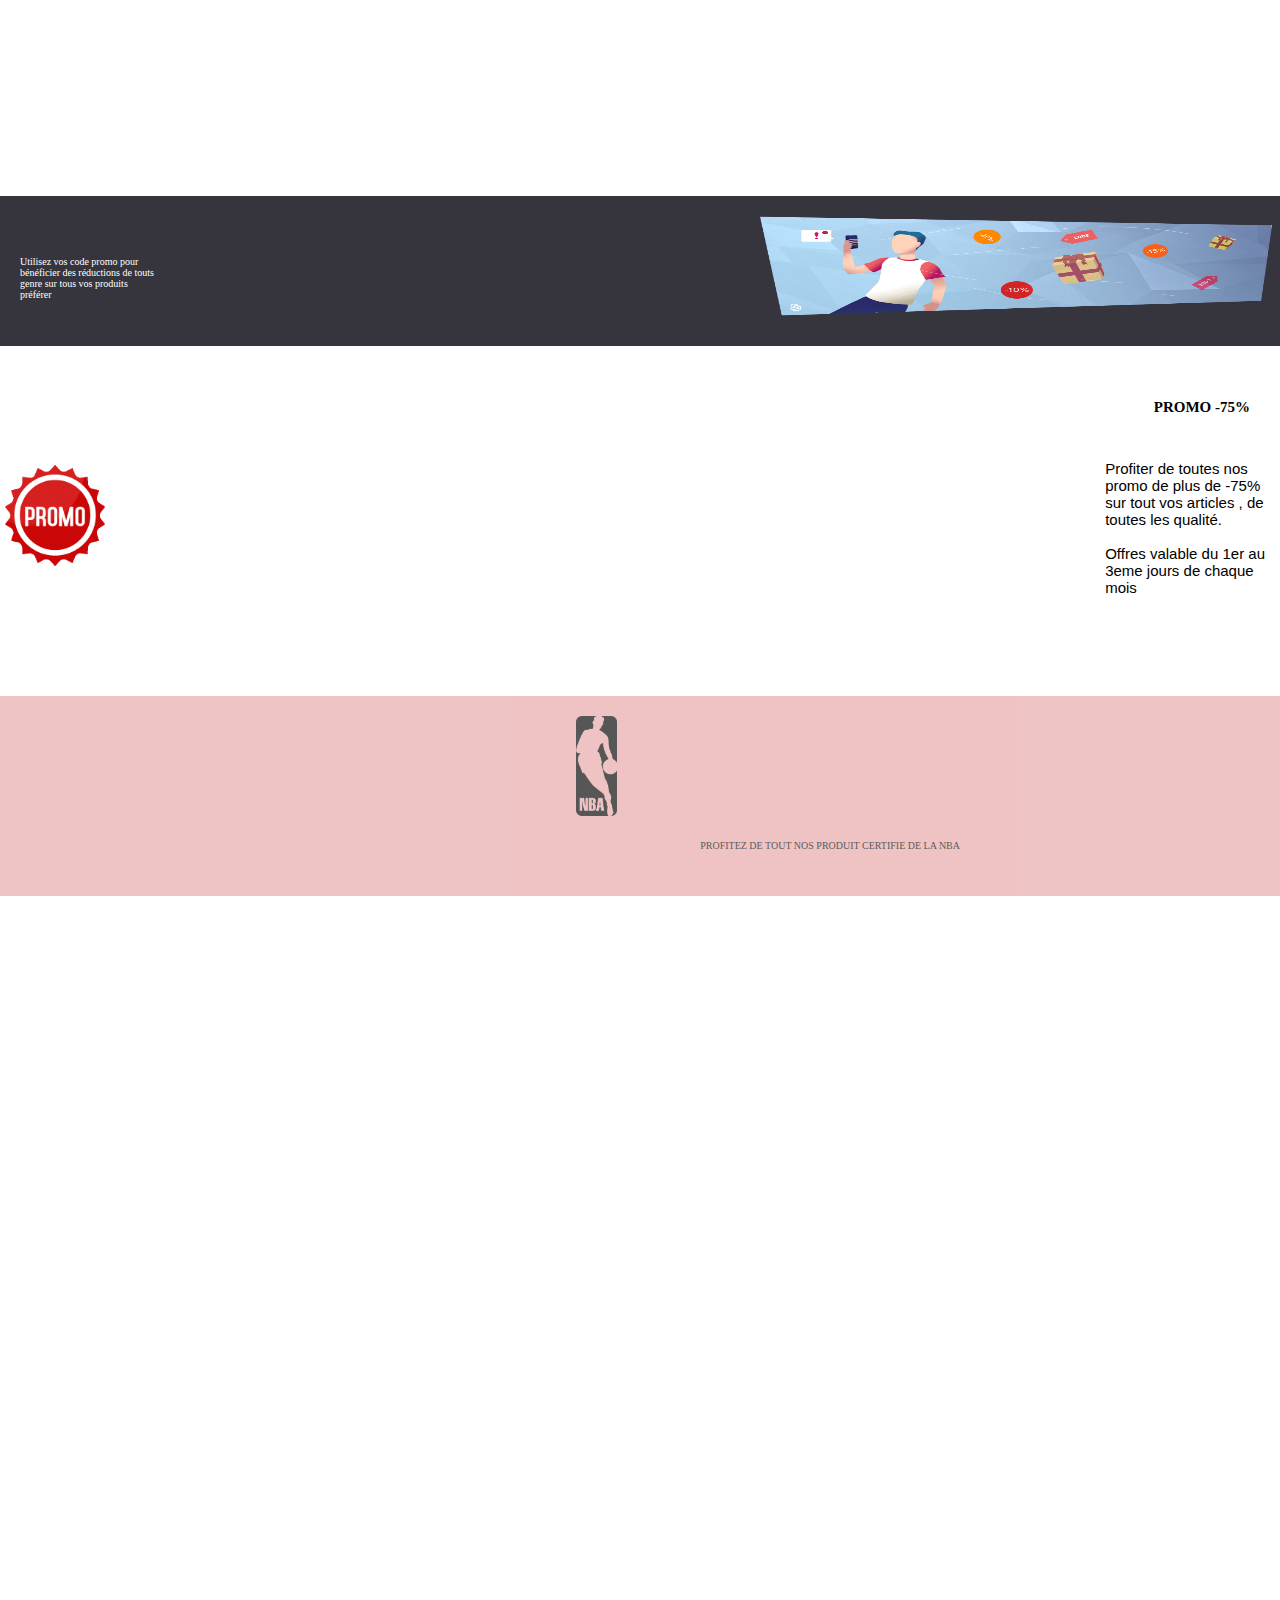
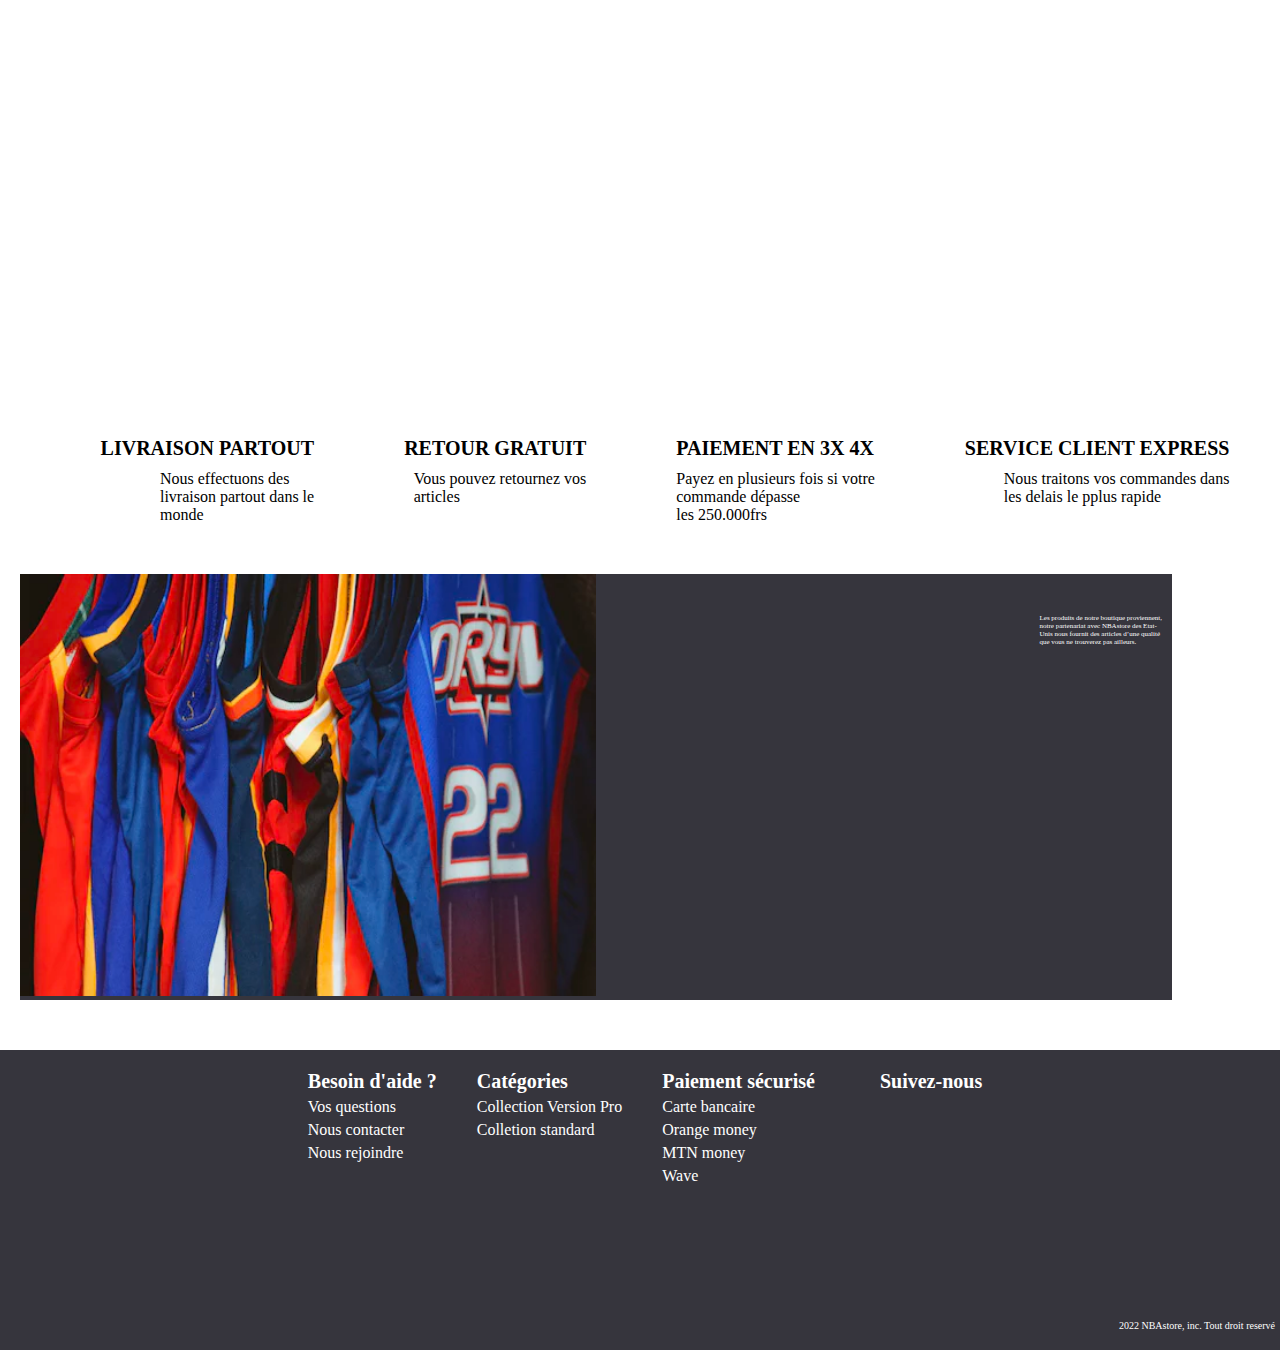
==== commit 469995a3: "sauver" ====
--- a/html/index.html
+++ b/html/index.html
@@ -17,18 +17,10 @@
         <nav>
             <ul>
                 <li><a href="../html/aide.html">aide</a></li>
-                <!--<li id="article"><a href="#">articles</a>
-                <ul id="elementsA">
-                    <li><a href="article1.html">Maillots & Survetement</a> </li><br><br>
-                    <li><a href="article2.html">Accessoires & Autres</a> </li>
-                </ul>
-                </li>-->
-                <li id="connexion"><a href="#">comptes</a>
-                    <ul id="elementsC">
-                        <li><a href="connexion.html">Connection</a></li><br><br>
-                        <li><a href="inscription.html">Inscription</a></li>
-                    </ul>
-                </li>
+                
+                <li id="connexion"><a href="../html/connexion.html">connexion</a></li>
+
+                <li id="connexion"><a href="../html/inscription.html">inscription</a></li>
                 
             </ul>
         </nav>
@@ -43,10 +35,10 @@
 
         <div class="offres">
             <div class="offre1">
-              <a href="article1.html"><h1>Maillots &  Survetement</h1></a>
+              <a href="../html/article1.html"><h1>Maillots &  Survetement</h1></a>
             </div>
             <div class="offre2">
-                <a href="article2.html"><h1>Accessoires & Autres</h1></a>
+                <a href="../html/article2.html"><h1>Accessoires & Autres</h1></a>
             </div>
             <!--<div class="offre3">-->
                
@@ -165,12 +157,11 @@
     </div>
 
     <div class="div5">
-        <p><i class="fa-solid fa-location-dot"></i>Cote d'ivoire</p>
         <p><i class="fa-regular fa-copyright"></i>2022 NBAstore, inc. Tout droit reservé</p>
     </div>
 </div>
     </footer>
-    <script src="../menu.js"></script>
+    <script src="../JS/menu.js"></script>
 </body>
 
 </html>--- a/css/style.css
+++ b/css/style.css
@@ -331,24 +331,22 @@
     padding-top: 20px;
     padding-left: 10px;
     display: flex;
-    gap: 60px;
+    flex-wrap: wrap;
+    justify-content: center;
+    gap: 40px;
 }
 footer .div h1
 {
     font-weight: 0;
     font-size: 30px;
 }
-footer .div .div4
-{
-    margin-left: 250px;
-}
+
 footer .div .div4 ul 
 {
     padding-top: 5px;
     font-size: 25px;
     gap: 40px;
     display: flex;
-    float: right;
 }
 footer .div .div4 h1
 {
@@ -359,7 +357,7 @@
     display: flex;
     position: absolute;
     float: left;
-    top: 230px;
+    top: 270px;
     right: 80%;
     margin-left: 0px;
 }
@@ -381,9 +379,14 @@
         font-size: 20px;
         padding-right: 20px;
     }
+    header nav
+    {
+
+    }
     header nav ul
     {
-        font-size: 15px;
+        font-size: 10px;
+        display: inline;
         padding-left: 100px;
     }
     #main-idea .space_color
@@ -397,7 +400,8 @@
 {
     width: 75%;
     position: relative;
-    left: 50px;
+    left: 10%;
+    right: 10%;
 }
 #main-idea p
 {
@@ -406,25 +410,29 @@
     bottom: 100px;
     padding-right: 30px;
     left: 50px;
-    font-size: 9px;
+    font-size: 1rem;
 }
 #main-idea .border
 {
     position: relative;
     border: 1px solid;
     top: 60px;
-    left: 90px;
+    left: 30%;
     width: 150px;
 }
 #main-idea .offres 
 {
-    flex-wrap: wrap;
+    width: 100%;
+    /* height: 100vh; */
+    justify-content: center;
+    display: flex;
+    justify-content: center;
+    margin: 0;
 }
 #main-idea .offres .offre1
 {
     position: relative;
-    width: 100px;
-    height: 200px;
+    size: 33.33vh;
     background-color: white;
     left: 30px;
     top: 130px;
@@ -432,15 +440,14 @@
 #main-idea .offres .offre1 img
 {
     position: relative;
-   width: 100px; 
+   width: 20%; 
    height: 140px;
    left: 0;
 }
 #main-idea .offres .offre2
 {
     position: relative;
-    width: 100px;
-    height: 200px;
+size: 33.33vh;
     background-color: white;
     left: 80px;
     top: 130px;
@@ -448,7 +455,7 @@
 #main-idea .offres .offre2 img
 {
     position: relative;
-   width: 100px; 
+   width: 50px; 
    height: 140px;
    left: 0;
 }
@@ -477,6 +484,11 @@
     right: 8px;
     bottom: 30px;
 }
+.promo
+{
+    margin: 0;
+    justify-content: center;
+}
 .promo img
 {
     width: 100px;
@@ -513,23 +525,24 @@
 }
 .bonus img
 {
-    text-align: center;
     padding-top: 20px;
-    padding-left: 130px;
+    padding-left: 45%;
     height: 100px;
 }
 .bonus  p
 {
-    position: absolute;
-    right: 23px;
+    text-align: center;
+    position: absolute;
+    right: 25%;
     font-size: 10px;
     padding-top: 20px;
 }
 #avantages
 {
-    margin-left: 50px;
-    position: relative;
-    top: 1900px;
+    /*margin-left: 30%;*/
+    position: relative;
+    justify-content: center;
+
     flex-wrap: wrap;
     gap: 90px;
 }
@@ -575,11 +588,11 @@
     {
         font-size: 20px;
     }
-    footer .div .div4
+    /*footer .div .div4
     {
         padding-top: 60px;
         padding-left: 40px;
-    }
+    }*/
     footer .div .div4 ul 
 {
     padding-top: 15px;
@@ -597,7 +610,8 @@
 }
 footer .div .div5
 {
-    display: inline;
+    justify-content: center;
+    text-align: center;
     padding-bottom: 5px;
     padding-right: 5px;
    font-size: 10px;
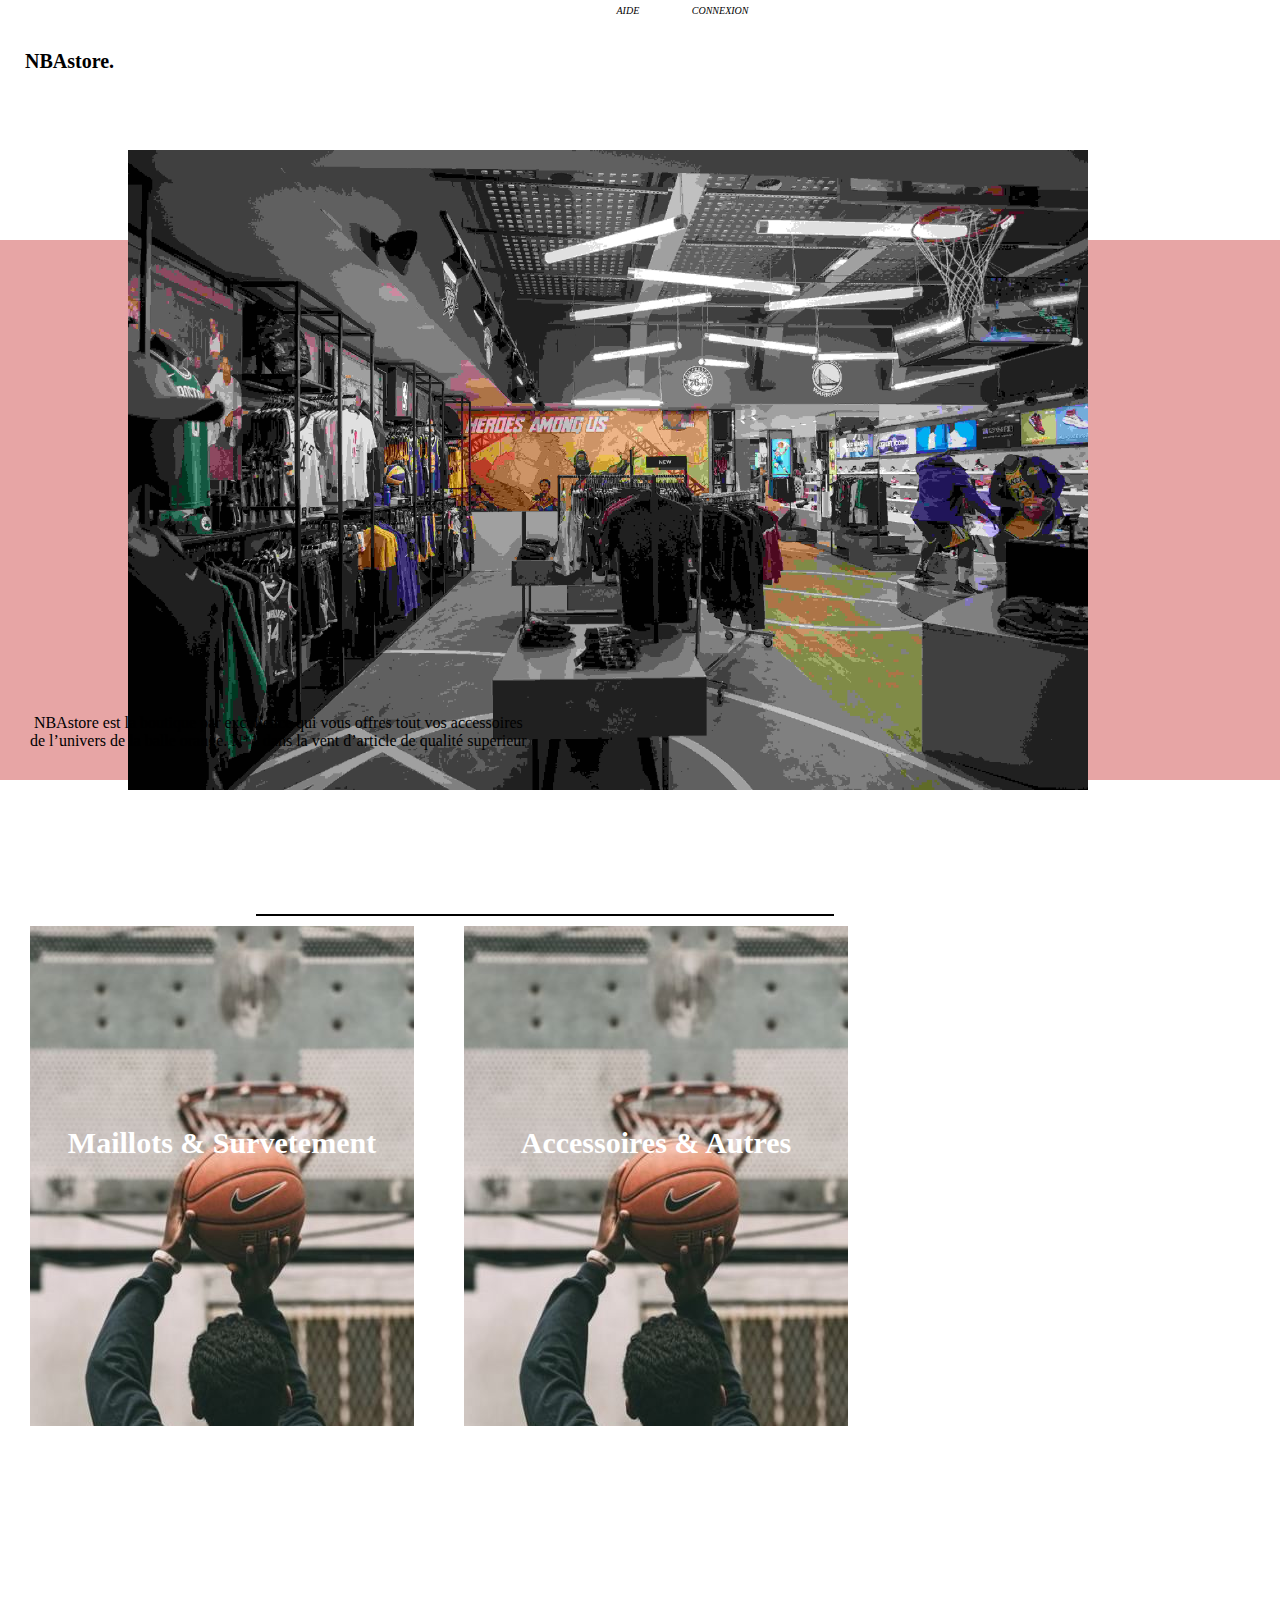
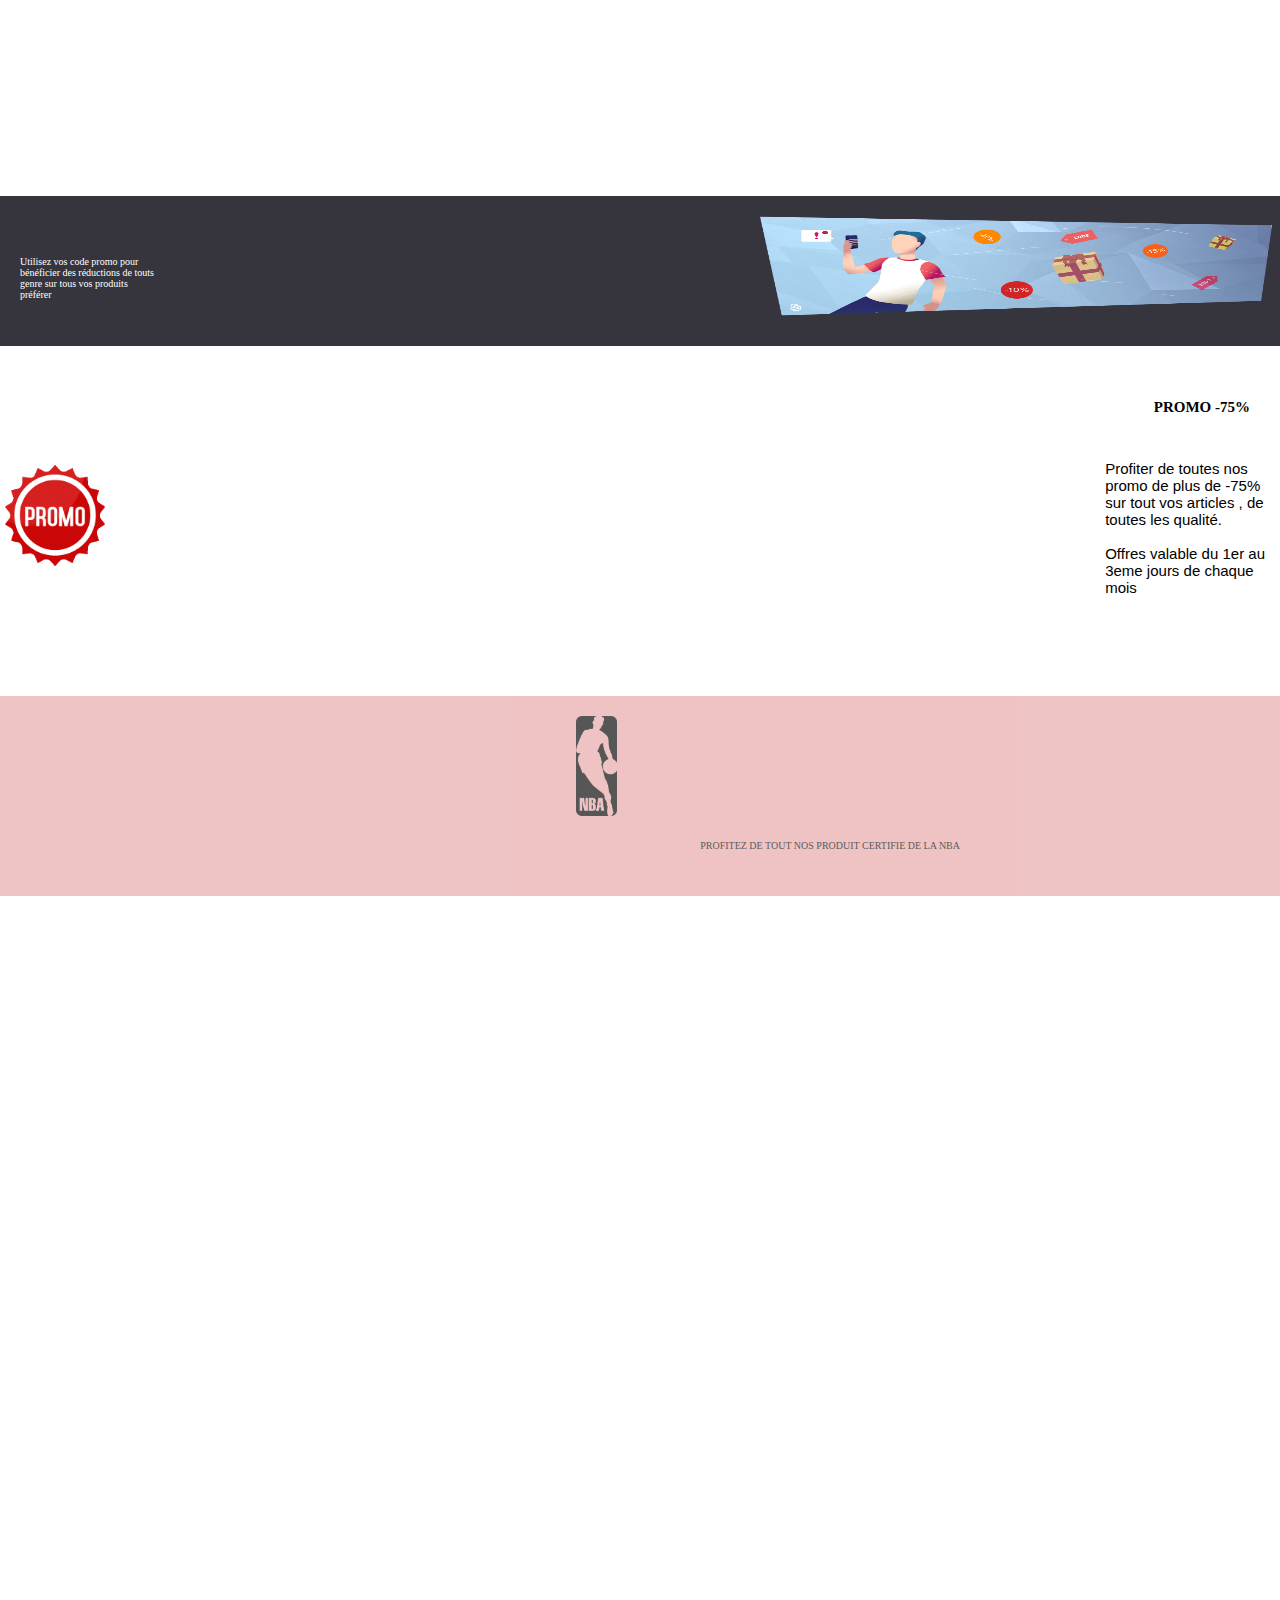
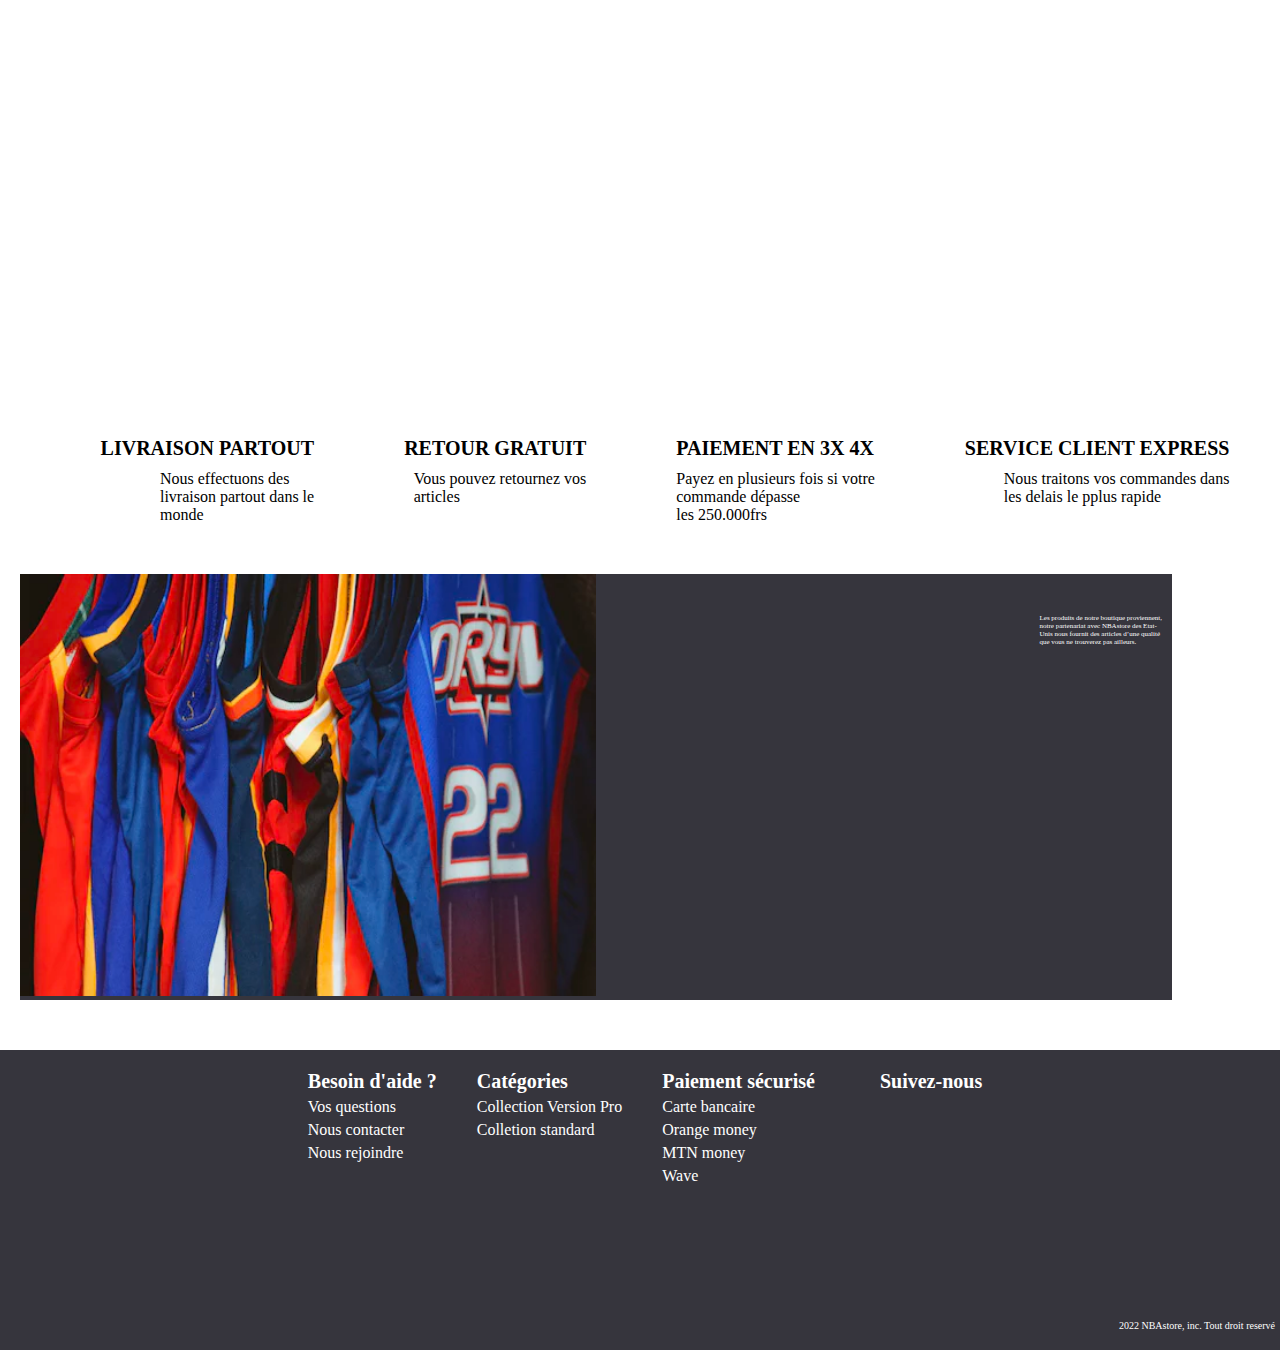
==== commit 3e4b44bf: "su" ====
--- a/html/index.html
+++ b/html/index.html
@@ -20,7 +20,7 @@
                 
                 <li id="connexion"><a href="../html/connexion.html">connexion</a></li>
 
-                <li id="connexion"><a href="../html/inscription.html">inscription</a></li>
+                <!--<li id="connexion"><a href="../html/inscription.html">inscription</a></li>-->
                 
             </ul>
         </nav>
--- a/css/style.css
+++ b/css/style.css
@@ -407,41 +407,41 @@
 {
     position: absolute;
     text-align: center;
-    bottom: 100px;
+    bottom: 150px;
     padding-right: 30px;
-    left: 50px;
+    left: 30px;
     font-size: 1rem;
 }
 #main-idea .border
 {
     position: relative;
     border: 1px solid;
-    top: 60px;
-    left: 30%;
-    width: 150px;
+    top: 120px;
+    left: 20%;
+    width: 45%;
 }
 #main-idea .offres 
 {
     width: 100%;
     /* height: 100vh; */
-    justify-content: center;
-    display: flex;
-    justify-content: center;
+    flex-wrap: wrap;
     margin: 0;
-}
+    padding: ;
+}
+
+.offres {}
 #main-idea .offres .offre1
 {
     position: relative;
-    size: 33.33vh;
+    size: vh;
     background-color: white;
     left: 30px;
     top: 130px;
 }
 #main-idea .offres .offre1 img
 {
-    position: relative;
-   width: 20%; 
-   height: 140px;
+   size: 40%;
+   height: 0px;
    left: 0;
 }
 #main-idea .offres .offre2
